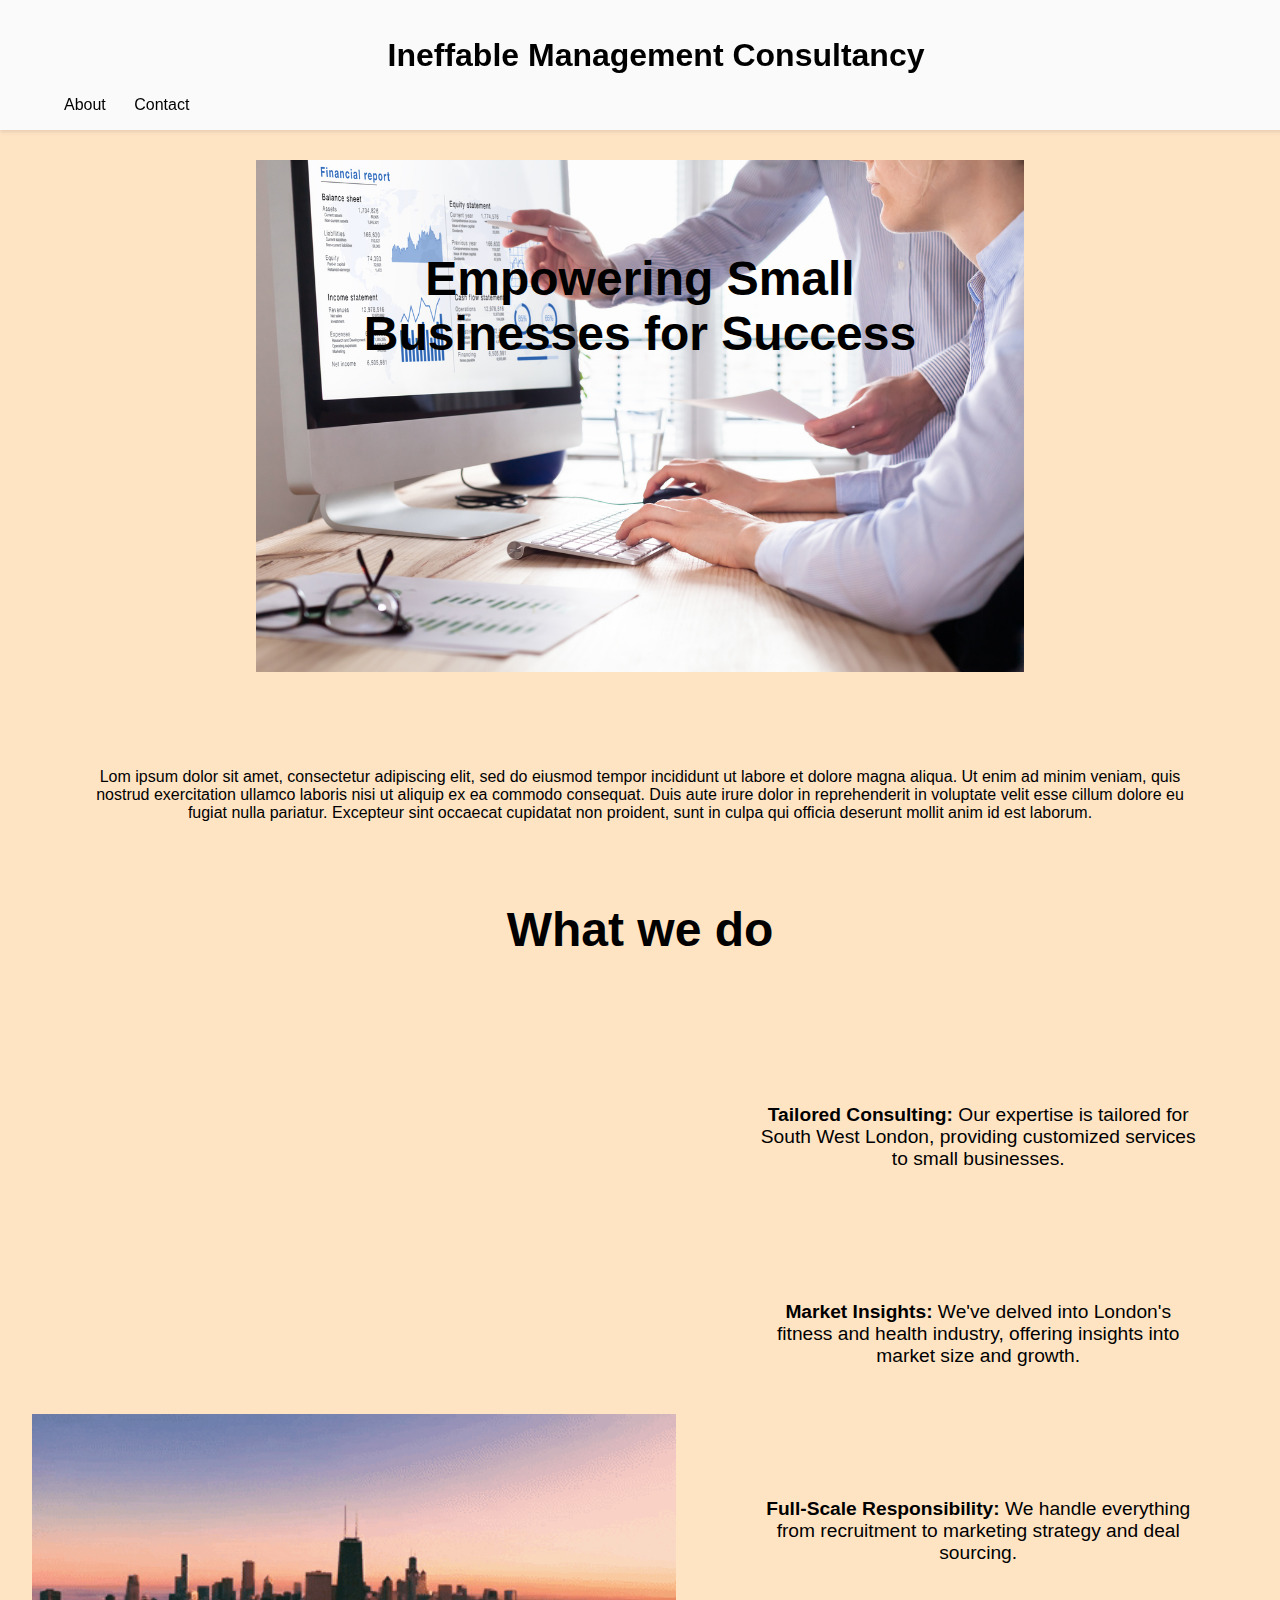
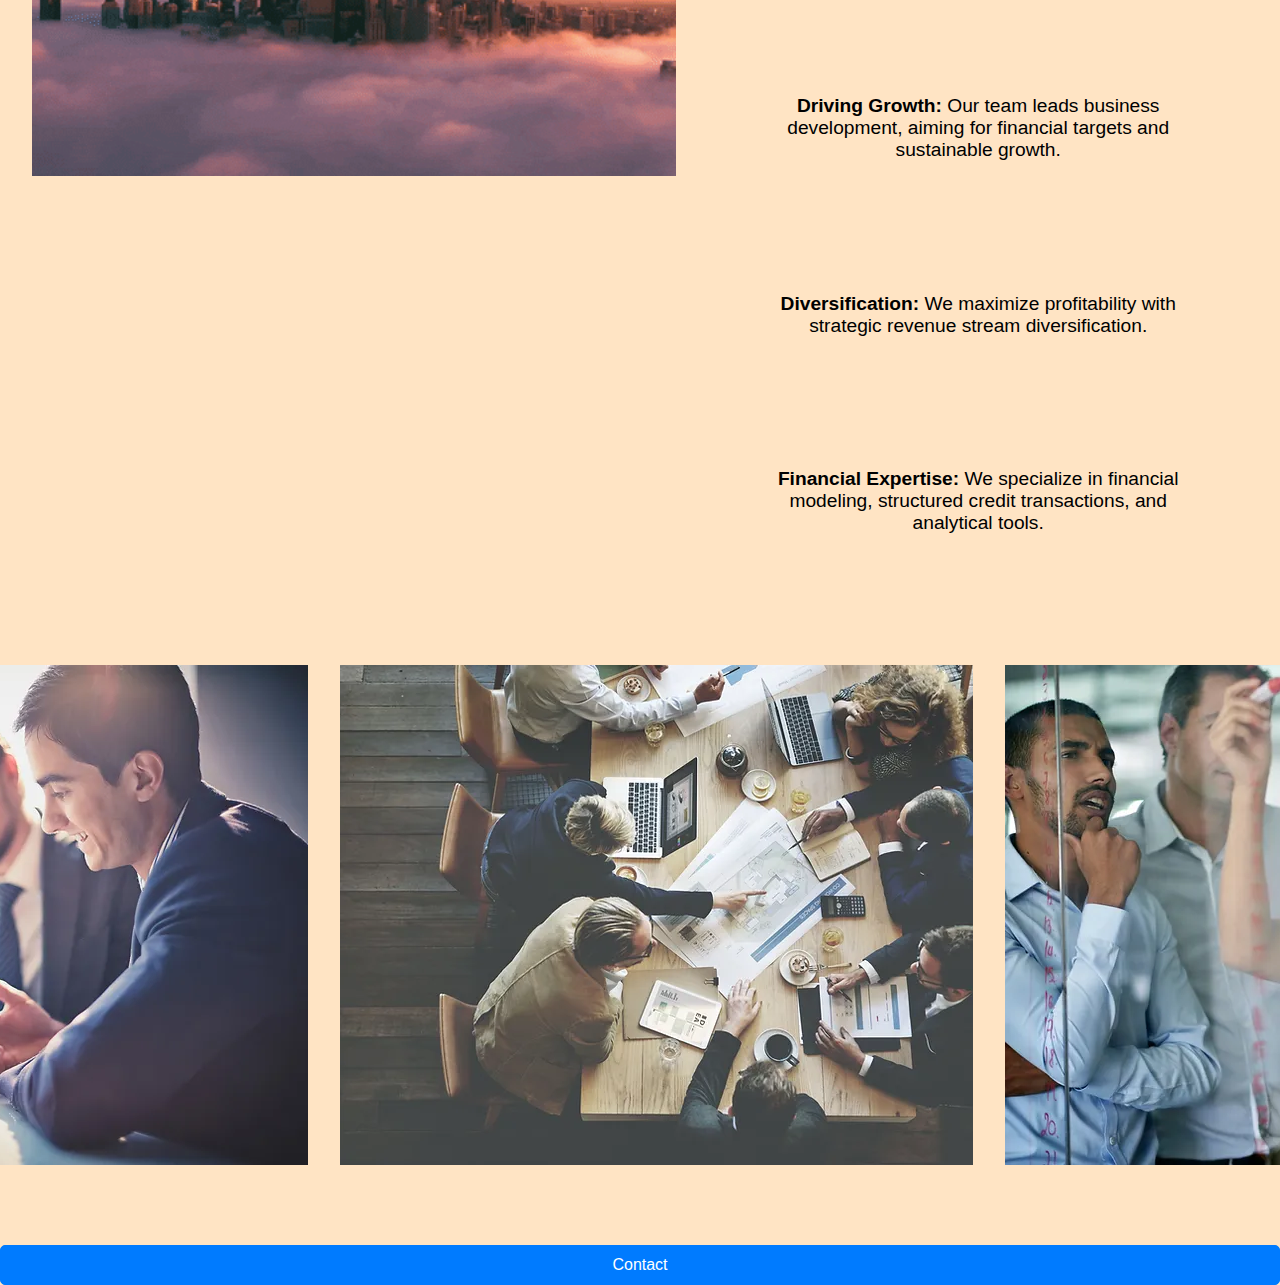
==== Index.html @ 4b7f6649 "Added client content" ====
<!DOCTYPE html>
<html lang="en">

<head>
    <meta charset="UTF-8">
    <meta name="viewport" content="width=device-width, initial-scale=1.0">
    <link rel="stylesheet" href="app.css">
    <title>Fahad Hasan</title>
</head>

<body>

    <div id='HeadCont'>

        <h1>Ineffable Management Consultancy</h1>
        <div id="links">
             <a href="About.html" id="links">About</a>
             <a href="Contact.html" id="links">Contact</a>
        </div>
    </div>
    
<div id="Main">
    <div id="Title">
    <h2>Empowering Small Businesses for Success</h2>
    <img src = 'ManagementConsultants.jpg'  id="mpic"></img>
</div>

    <p>Lom ipsum dolor sit amet, consectetur adipiscing elit, sed do eiusmod tempor incididunt ut labore et dolore magna aliqua. Ut enim ad minim veniam, quis nostrud exercitation ullamco laboris nisi ut aliquip ex ea commodo consequat. Duis aute irure dolor in reprehenderit in voluptate velit esse cillum dolore eu fugiat nulla pariatur. Excepteur sint occaecat cupidatat non proident, sunt in culpa qui officia deserunt mollit anim id est laborum.</p>
</div> 
<h3>What we do</h3>
    <div id="IMGWITHTEXT">
        <img src="Skyline.gif"  id="SkylineGif">
        
        <div id="TitleImg">
        
        </div>
        

        <div id="TextNextToImg">
            <p><strong>Tailored Consulting:</strong> Our expertise is tailored for South West London, providing customized services to small businesses.</p>
    
            <p><strong>Market Insights:</strong> We've delved into London's fitness and health industry, offering insights into market size and growth.</p>
            
            <p><strong>Full-Scale Responsibility:</strong> We handle everything from recruitment to marketing strategy and deal sourcing.</p>
            
            <p><strong>Driving Growth:</strong> Our team leads business development, aiming for financial targets and sustainable growth.</p>
            
            <p><strong>Diversification:</strong> We maximize profitability with strategic revenue stream diversification.</p>
            
            <p><strong>Financial Expertise:</strong> We specialize in financial modeling, structured credit transactions, and analytical tools.</p>
        </div>
    </div>  
   <div id ='Pics'>
    <img src="./src/Meeting2.webp">
    <img src="./src/MeetingTable.webp">
    <img src="./src/People.webp">
</div>
    <a href="Contact.html" id="ContactButton">Contact</a>
</body>

</html>
---- app.css ----
body {
    font-family: Arial, sans-serif;
    margin: 0;
    padding: 0;
    box-sizing: border-box;
    background-color: bisque;
}

p {
    padding: 2rem 5rem;
    text-align: center;
}

h1{
    text-align: center;
}

#HeadCont {
    position: fixed;
    width: 100%;
    background-color: #fafafa;
    top: 0;
    padding: 1rem;
    box-shadow: 0 2px 4px rgba(0, 0, 0, 0.1); /* Add a subtle shadow for depth */
    z-index: 1;
}

img {
    display: block;
    margin-left: 2rem;
    margin-right: auto;
    width: 100%;
 
}

p{
    padding-top: 5rem;
}
@media (max-width: 800px) {
    p {
        padding: 2rem;
        font-size: 1rem;
    }

    img {
        width: 50%;
    }

    
}

@media (max-width: 600px) {
    p {
        padding: 1rem;
        font-size: 0.7rem;
    }

    img {
        width: 50%;
    }

    h2 {
        font-size: 2rem;
    }

    a {
        font-size: 0.9rem;
        margin-left: 0.3rem;
    }
}

@media (max-width: 500px) {

    a {
        font-size: 0.7rem;
        
    }
}

#links{
    color: #000;
    text-decoration: none;
    transition: color 0.3s ease; /* Smooth transition for link color */
    margin-left: 1.5rem;
    justify-content: space-between;
}


h3{
    text-align: center;
    font-size: 3rem;
}

#IMGWITHTEXT {
    display: flex;
    align-items: center;
}

#Main {
    margin-top: 10rem;

}



a:hover {
    color: #555; /* Darken link color on hover */
    text-decoration: underline;
}

h2 {
    font-size: 3rem;
    position: absolute;
    top: 10%; /* Adjust the top value to position it where you want */
    left: 50%;
    transform: translateX(-50%);
}


@media (min-width: 1300px) {

    #TextNextToImg{
        font-size: larger;
    }

}

@media (min-width: 1000px) {

    #TextNextToImg{
        font-size: larger;
    }

}

@media (max-width: 800px) {

    h2 {
        font-size: 2rem;
    }
}

@media (max-width: 600px) {

    h2 {
        font-size: 1rem;
    }

}

#mpic{
    display: block;
    width: 60%;
    margin-left: auto;
    margin-right: auto;
    z-index: 0;
}


#Title{
    text-align: center;
    position: relative;
}

form{
    margin-top: 5rem;
}

button {

    padding: 10px 20px;
    font-size: 16px;
    font-weight: bold;
    text-align: center;
    text-decoration: none;
    cursor: pointer;
    border: none;
    border-radius: 5px;
    color: #fff;
    background-color: #3498db;
    transition: background-color 0.3s ease;
  }

  button:hover {
    background-color: #2980b9;
  }


input[type="text"],
input[type="email"],
input[type="password"],
input[type="submit"] {
  display: block;
  width: 100%;
  padding: 1rem;
  margin-bottom: 15px;
  border: 1px solid #ccc;
  border-radius: 5px;
  box-shadow: inset 0 1px 2px rgba(0, 0, 0, 0.1);
  transition: border-color 0.3s ease;
}


#HeadCont2 {
 
    background-color: #fafafa;
    padding: 1rem;
    box-shadow: 0 2px 4px rgba(0, 0, 0, 0.1); /* Add a subtle shadow for depth */
}

#Pics{
    padding: 5rem;
    display: flex;
    justify-content: center;
}

#ContactButton {
    padding: 10px 20px;
    display: flex; /* Ensure the link is treated as a block element */
    justify-content: center;
    text-align: center; /* Center text within the link */
    font-size: 16px; /* Adjust the font size as needed */
    text-decoration: none;
    background-color: #007bff; /* Set the background color */
    color: #fff; /* Set the text color */
    border: 1px solid #007bff; /* Add a border for a button-like appearance */
    border-radius: 5px; /* Optional: Add rounded corners */
    cursor: pointer; /* Change cursor on hover for better user experience */
}

#ContactButton:hover {
    background-color: #0056b3; /* Change background color on hover */
    border-color: #0056b3; /* Change border color on hover */
}

#SkylineGif{

}
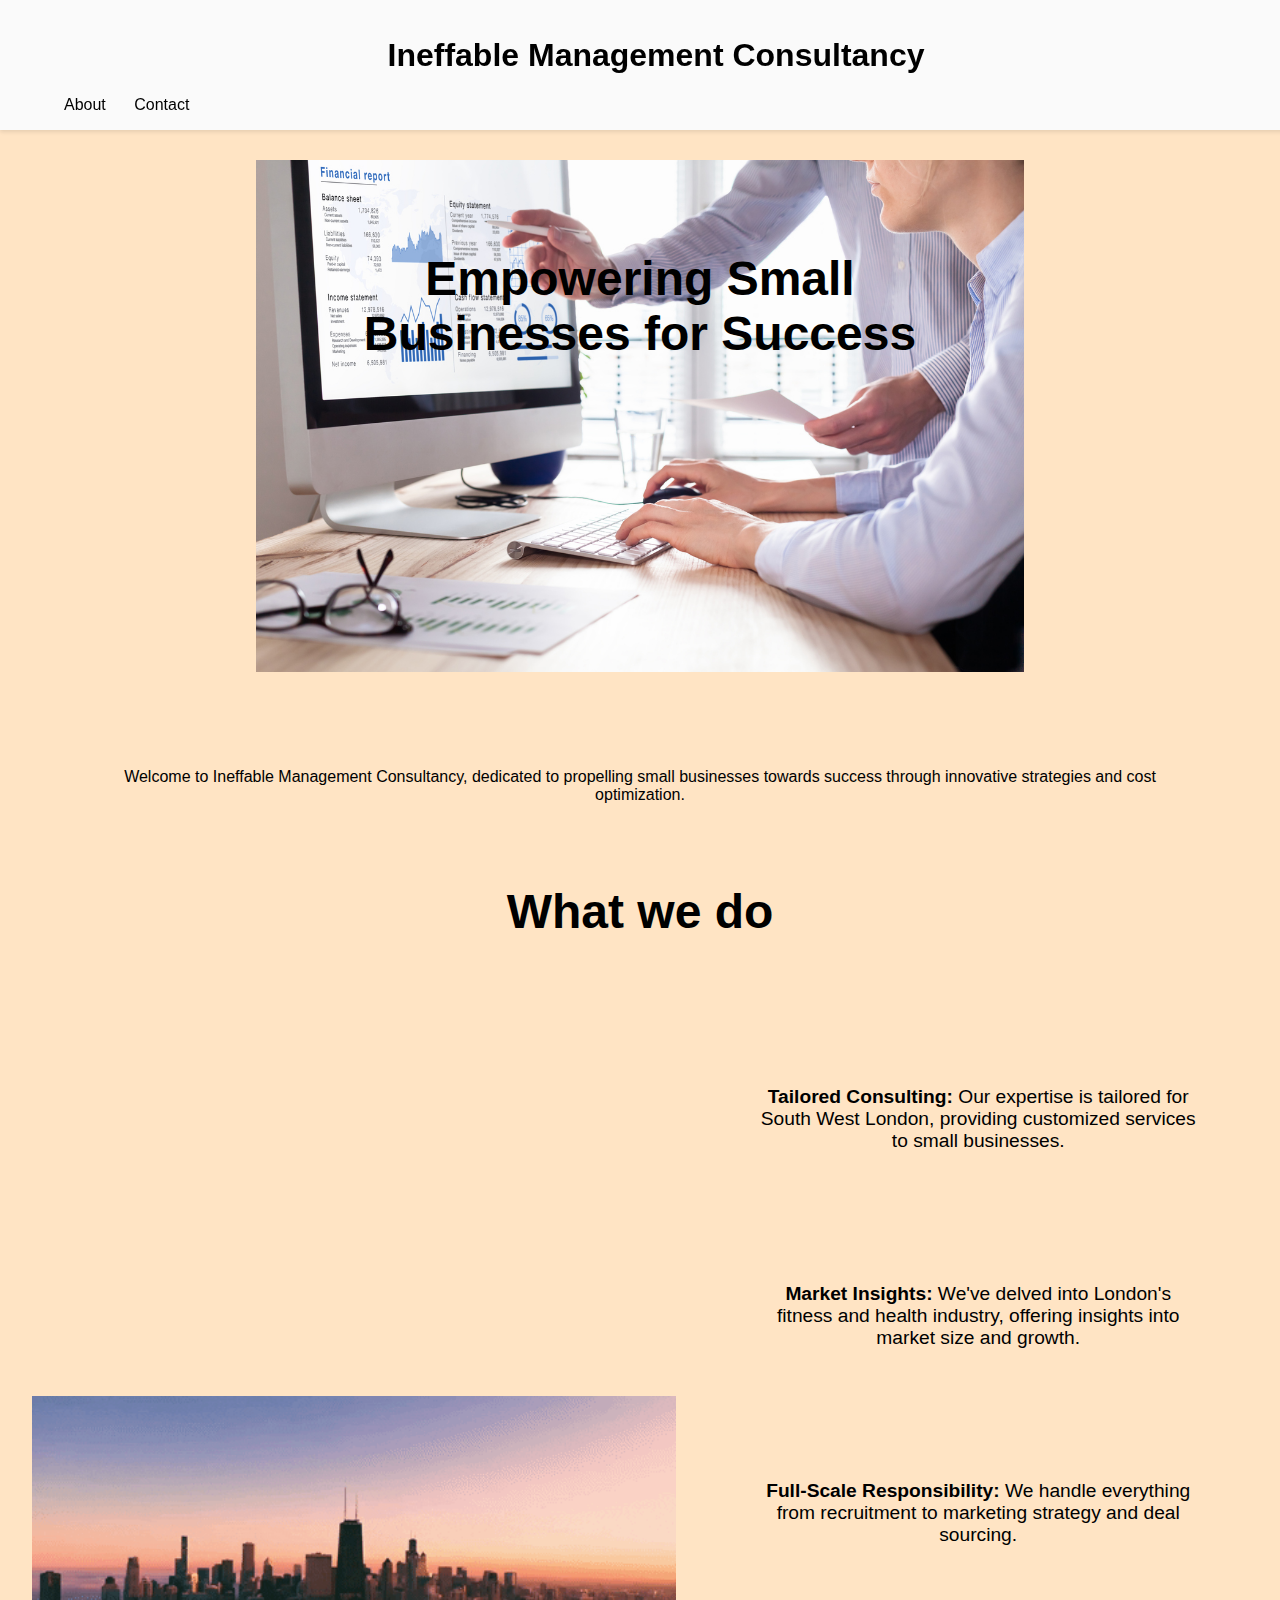
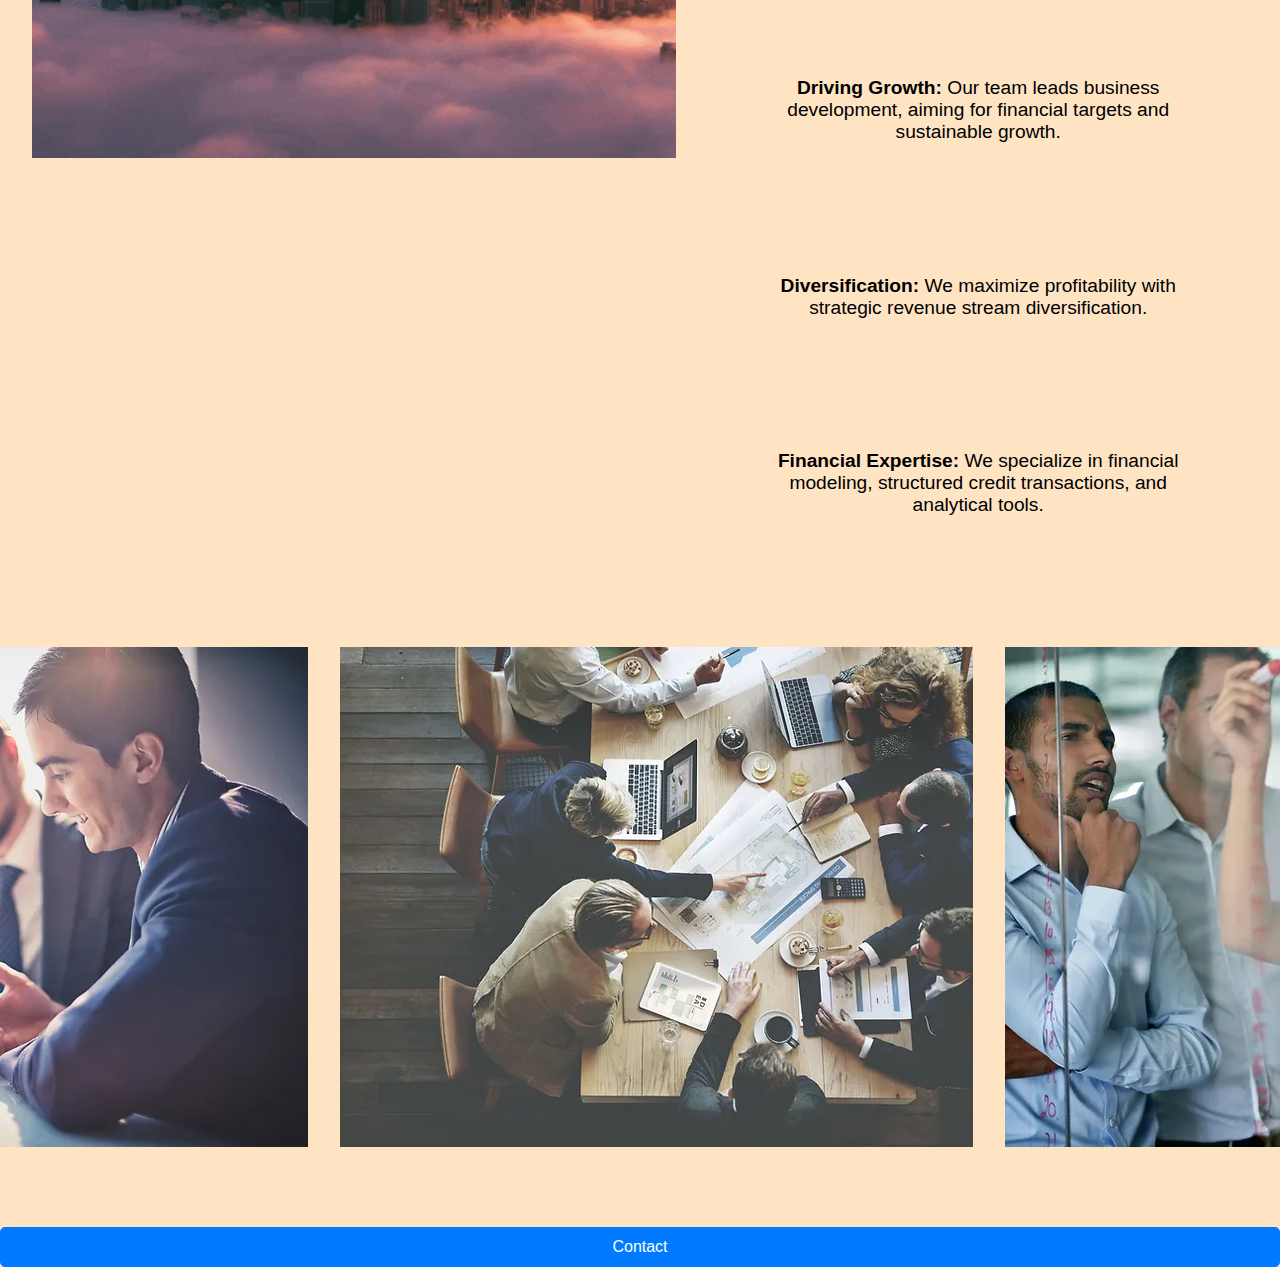
==== commit 50a41cae: "CSS update" ====
--- a/Index.html
+++ b/Index.html
@@ -25,7 +25,7 @@
     <img src = 'ManagementConsultants.jpg'  id="mpic"></img>
 </div>
 
-    <p>Lom ipsum dolor sit amet, consectetur adipiscing elit, sed do eiusmod tempor incididunt ut labore et dolore magna aliqua. Ut enim ad minim veniam, quis nostrud exercitation ullamco laboris nisi ut aliquip ex ea commodo consequat. Duis aute irure dolor in reprehenderit in voluptate velit esse cillum dolore eu fugiat nulla pariatur. Excepteur sint occaecat cupidatat non proident, sunt in culpa qui officia deserunt mollit anim id est laborum.</p>
+    <p>Welcome to Ineffable Management Consultancy, dedicated to propelling small businesses towards success through innovative strategies and cost optimization.</p>
 </div> 
 <h3>What we do</h3>
     <div id="IMGWITHTEXT">
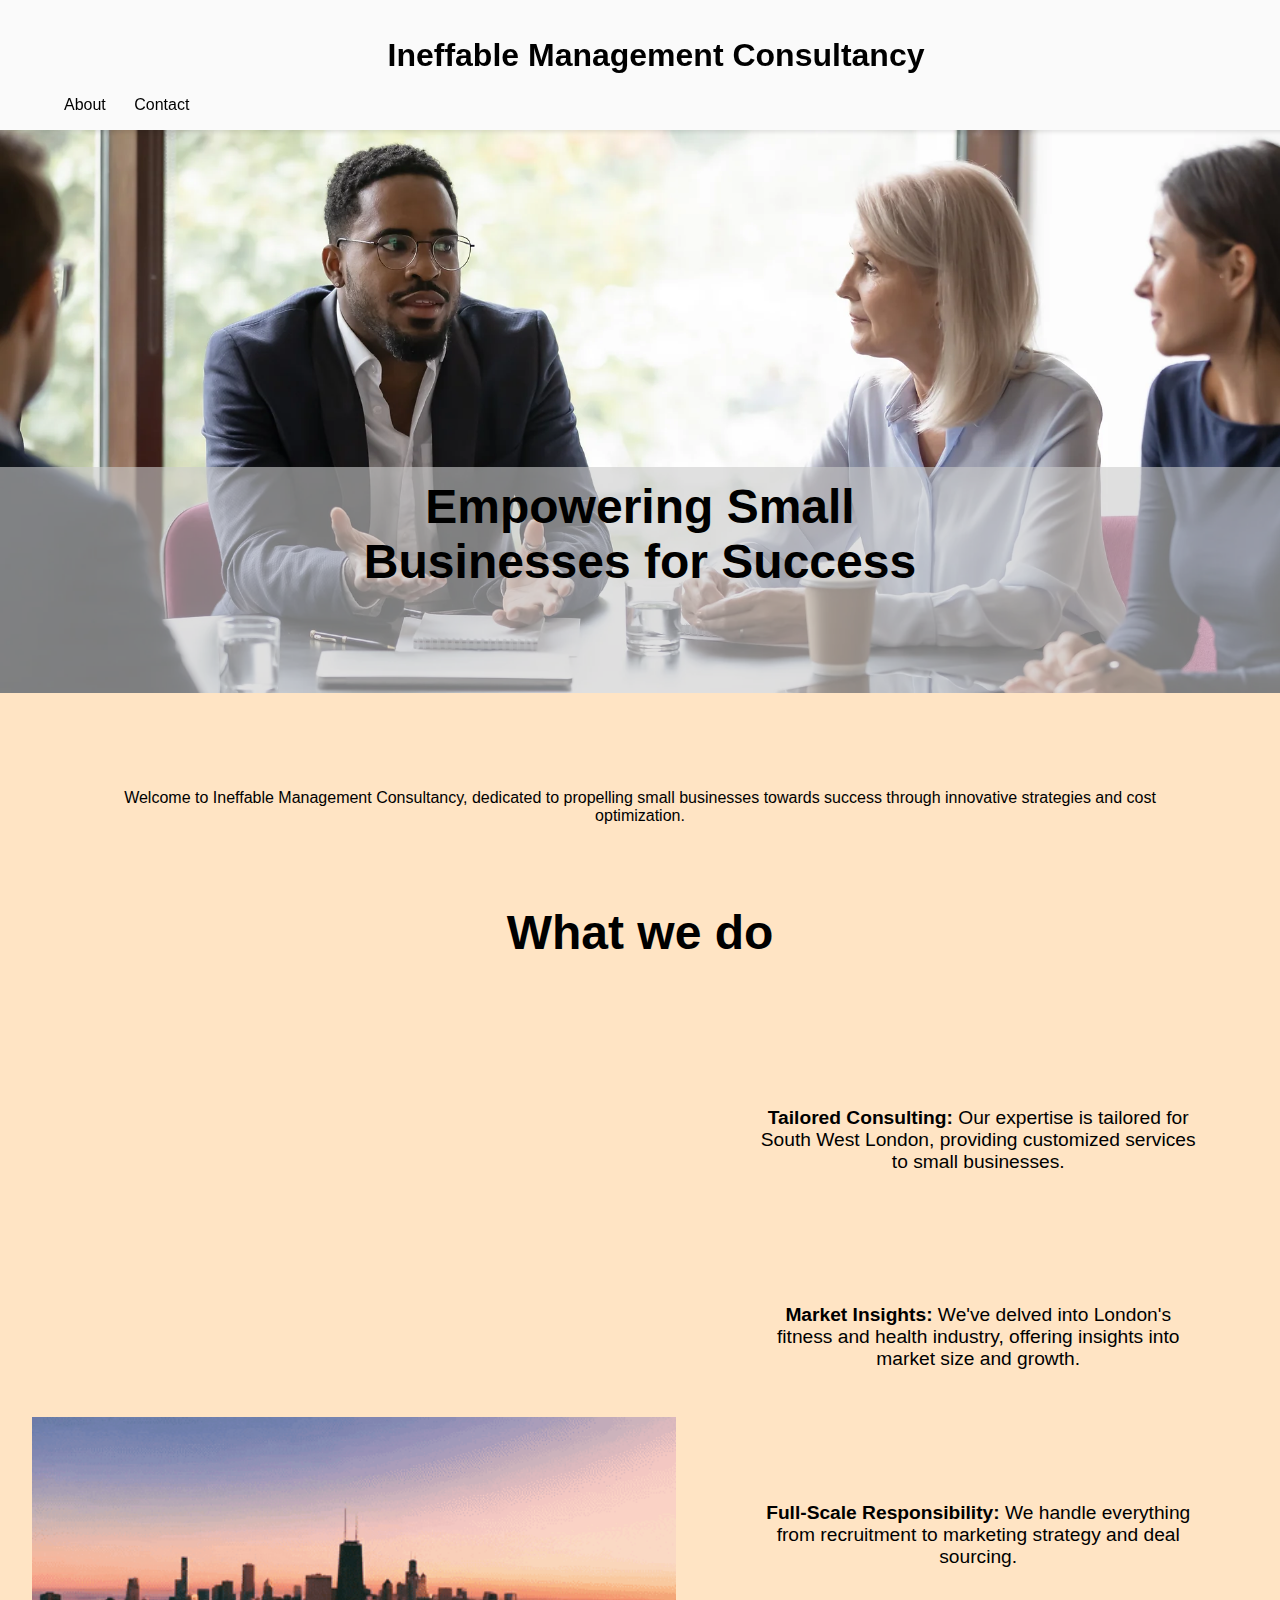
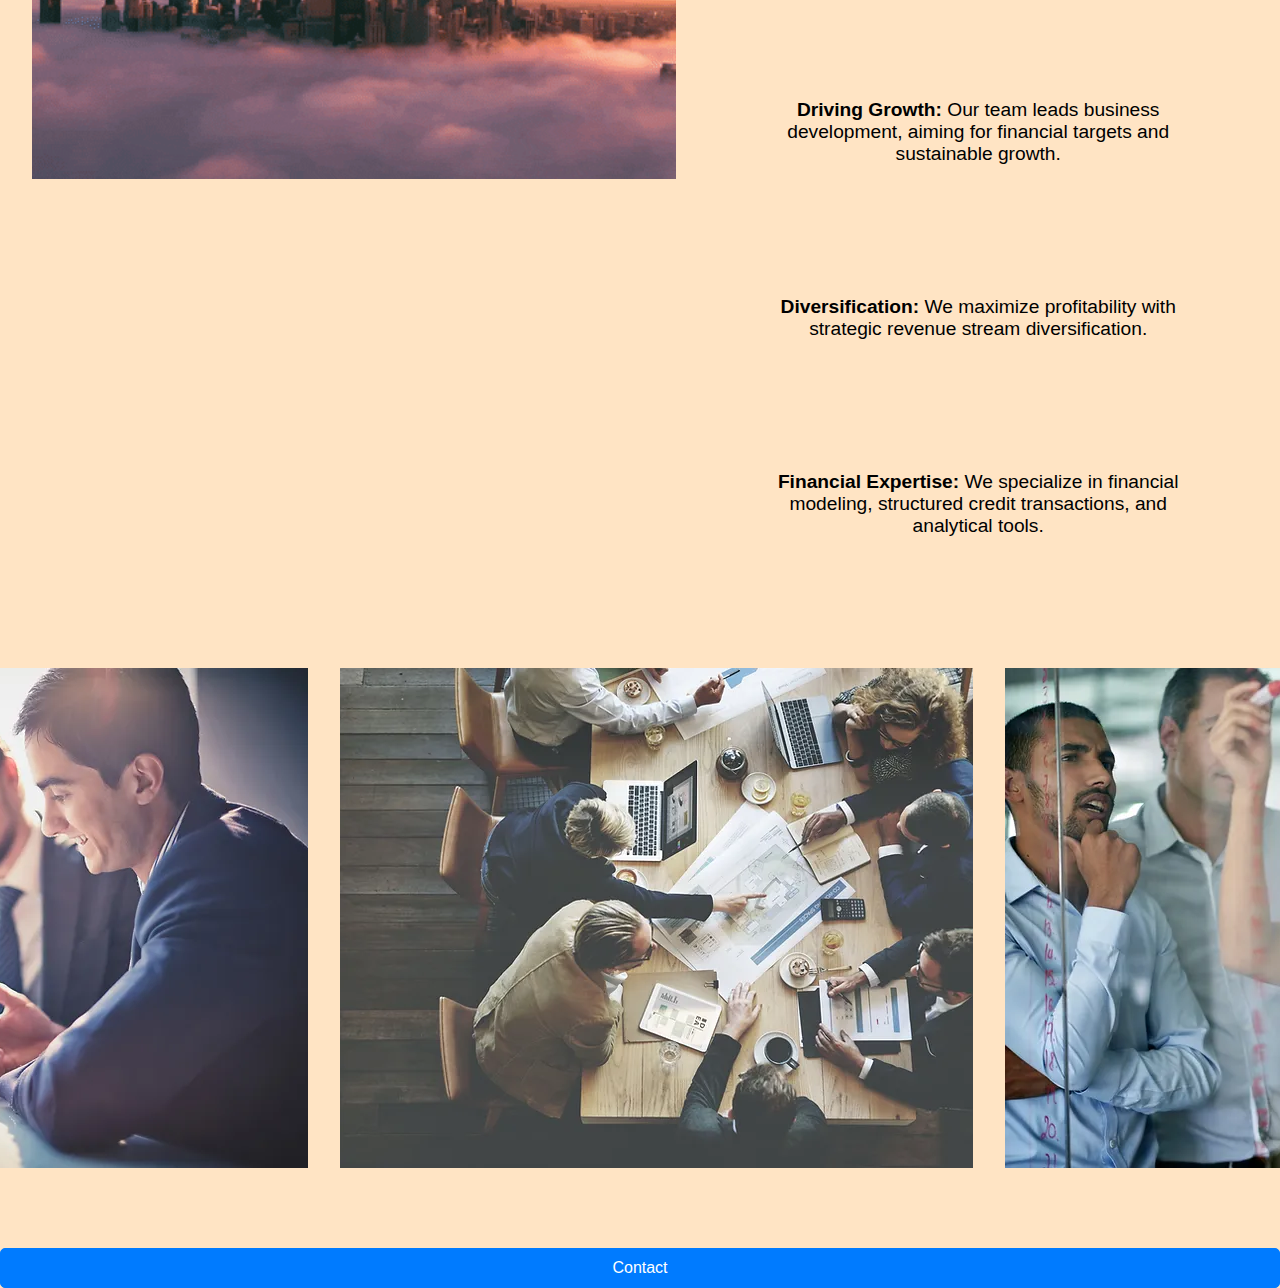
==== commit 04aa8532: "Css Changes" ====
--- a/Index.html
+++ b/Index.html
@@ -22,8 +22,11 @@
 <div id="Main">
     <div id="Title">
     <h2>Empowering Small Businesses for Success</h2>
-    <img src = 'ManagementConsultants.jpg'  id="mpic"></img>
-</div>
+    <div id="box">
+        <p id="boxText">Box</p>
+    </div>
+    <img src = './src/MeetingPicy.webp'  id="mpic"></img>
+    </div>
 
     <p>Welcome to Ineffable Management Consultancy, dedicated to propelling small businesses towards success through innovative strategies and cost optimization.</p>
 </div> 
--- a/app.css
+++ b/app.css
@@ -22,7 +22,7 @@
     top: 0;
     padding: 1rem;
     box-shadow: 0 2px 4px rgba(0, 0, 0, 0.1); /* Add a subtle shadow for depth */
-    z-index: 1;
+    z-index: 2;
 }
 
 img {
@@ -97,26 +97,18 @@
 }
 
 #Main {
-    margin-top: 10rem;
-
-}
-
-
+    margin-top: 8rem;
+
+}
+
+
+    
 
 a:hover {
     color: #555; /* Darken link color on hover */
     text-decoration: underline;
 }
 
-h2 {
-    font-size: 3rem;
-    position: absolute;
-    top: 10%; /* Adjust the top value to position it where you want */
-    left: 50%;
-    transform: translateX(-50%);
-}
-
-
 @media (min-width: 1300px) {
 
     #TextNextToImg{
@@ -150,7 +142,7 @@
 
 #mpic{
     display: block;
-    width: 60%;
+    width: 100%;
     margin-left: auto;
     margin-right: auto;
     z-index: 0;
@@ -233,6 +225,26 @@
     border-color: #0056b3; /* Change border color on hover */
 }
 
-#SkylineGif{
-
-}+h2 {
+    color: #000000;
+    font-size: 3rem;
+    position: absolute;
+    top: 55%; /* Adjust the top value to position it where you want */
+    left: 50%;
+    transform: translateX(-50%);
+    z-index: 1;
+}
+
+
+#box{
+    color: #fafafa;
+    position: absolute;
+    top: 60%;
+    left: 50%;
+    transform: translateX(-50%);
+    background-color: #ccc;
+    width: 100%;
+    height: 40%;
+    color: #ccc;
+    opacity: 0.6;
+}
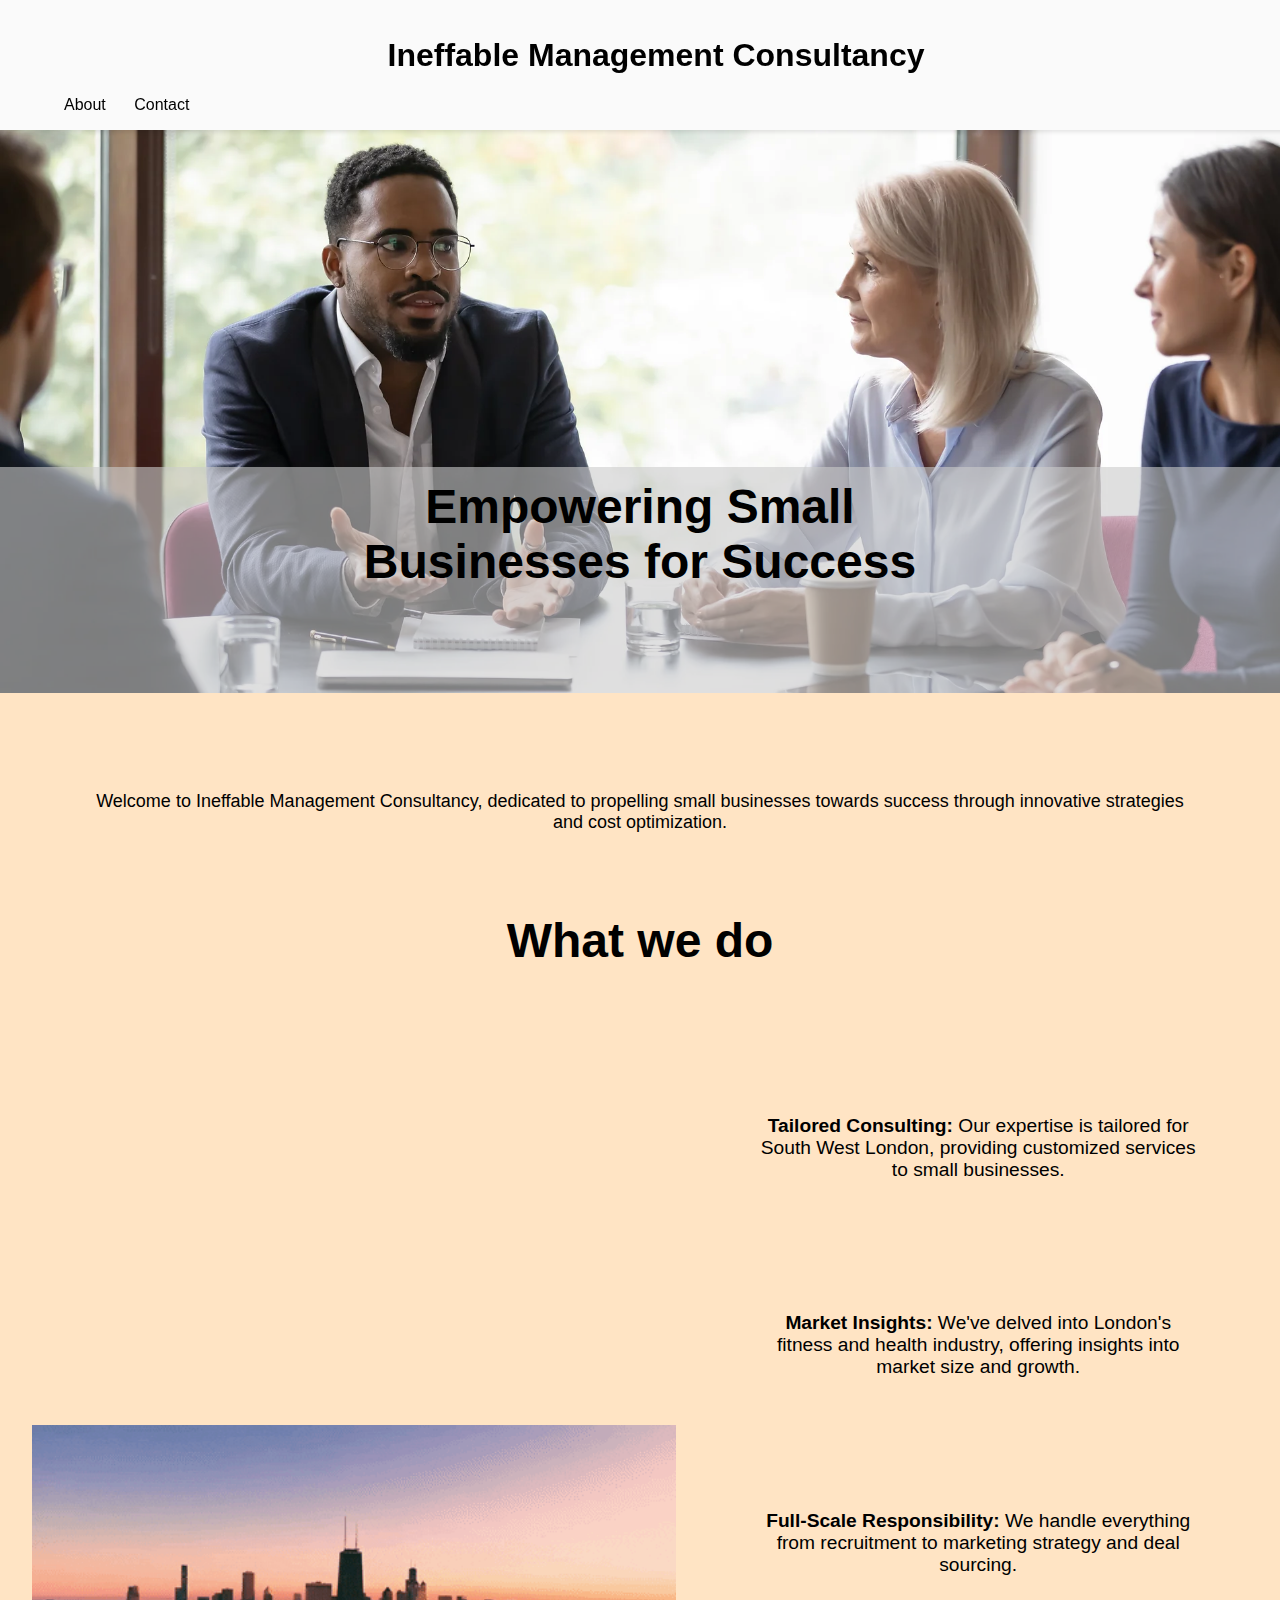
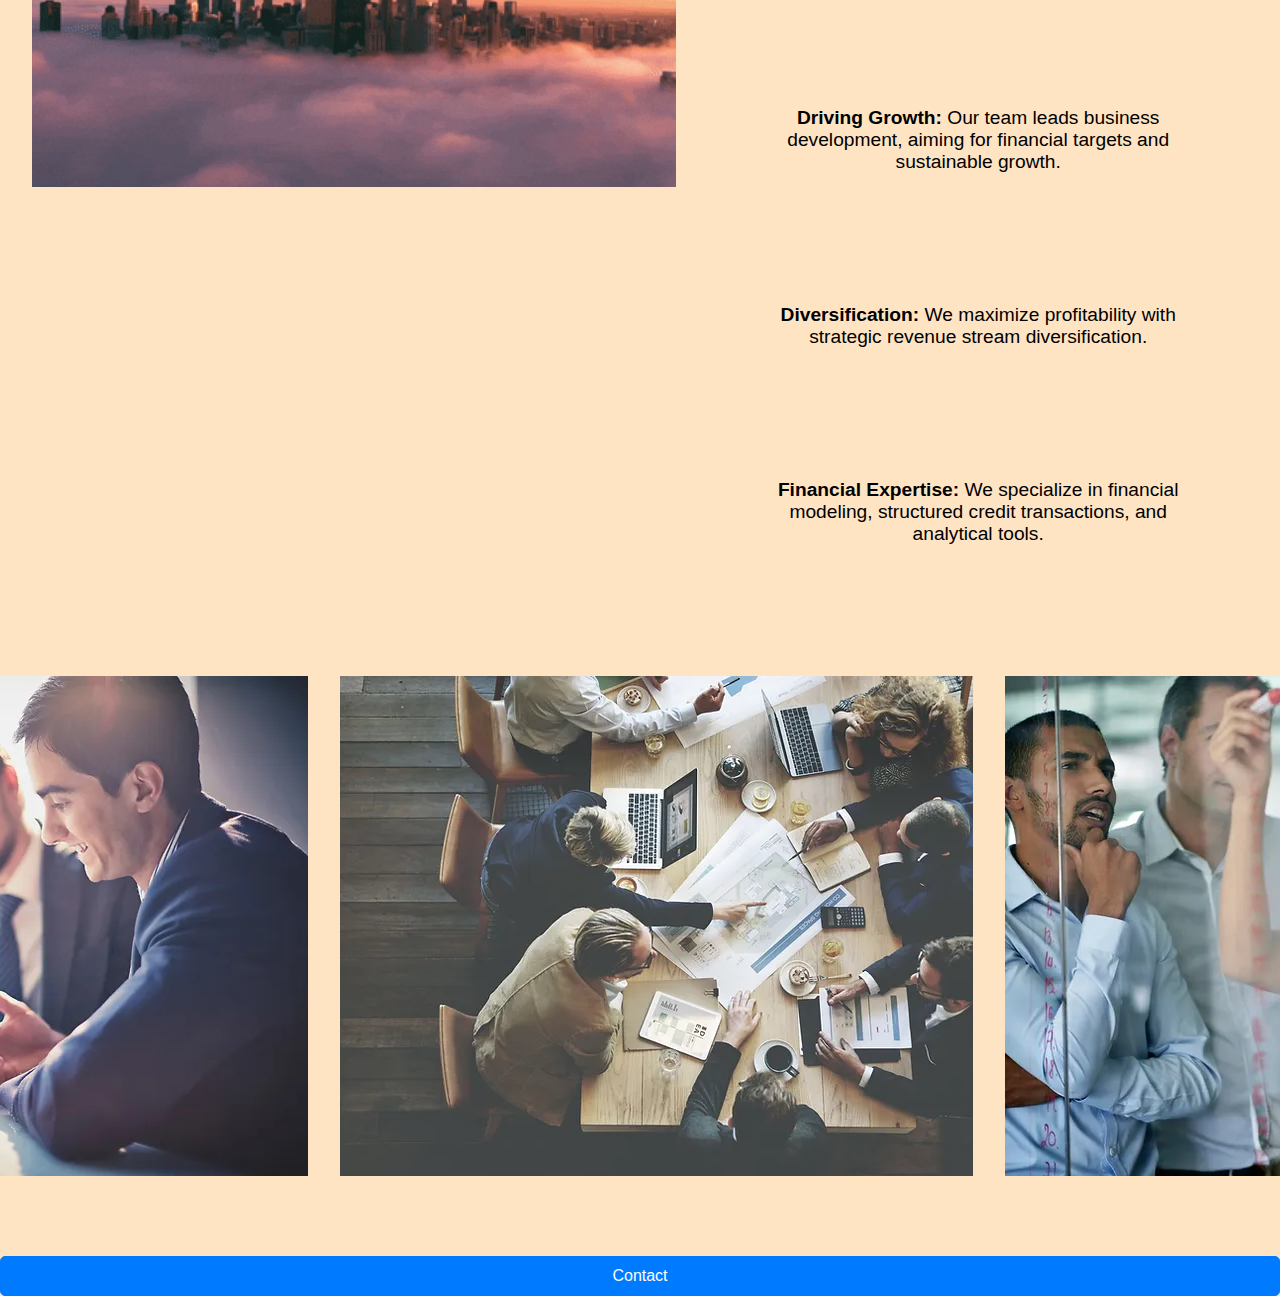
==== commit 42da7552: "Css change for mobile" ====
--- a/Index.html
+++ b/Index.html
@@ -28,7 +28,7 @@
     <img src = './src/MeetingPicy.webp'  id="mpic"></img>
     </div>
 
-    <p>Welcome to Ineffable Management Consultancy, dedicated to propelling small businesses towards success through innovative strategies and cost optimization.</p>
+    <p id="Subheading">Welcome to Ineffable Management Consultancy, dedicated to propelling small businesses towards success through innovative strategies and cost optimization.</p>
 </div> 
 <h3>What we do</h3>
     <div id="IMGWITHTEXT">
--- a/app.css
+++ b/app.css
@@ -42,9 +42,7 @@
         font-size: 1rem;
     }
 
-    img {
-        width: 50%;
-    }
+
 
     
 }
@@ -55,13 +53,7 @@
         font-size: 0.7rem;
     }
 
-    img {
-        width: 50%;
-    }
-
-    h2 {
-        font-size: 2rem;
-    }
+
 
     a {
         font-size: 0.9rem;
@@ -102,7 +94,9 @@
 }
 
 
-    
+#Subheading{
+    font-size: large;
+}
 
 a:hover {
     color: #555; /* Darken link color on hover */
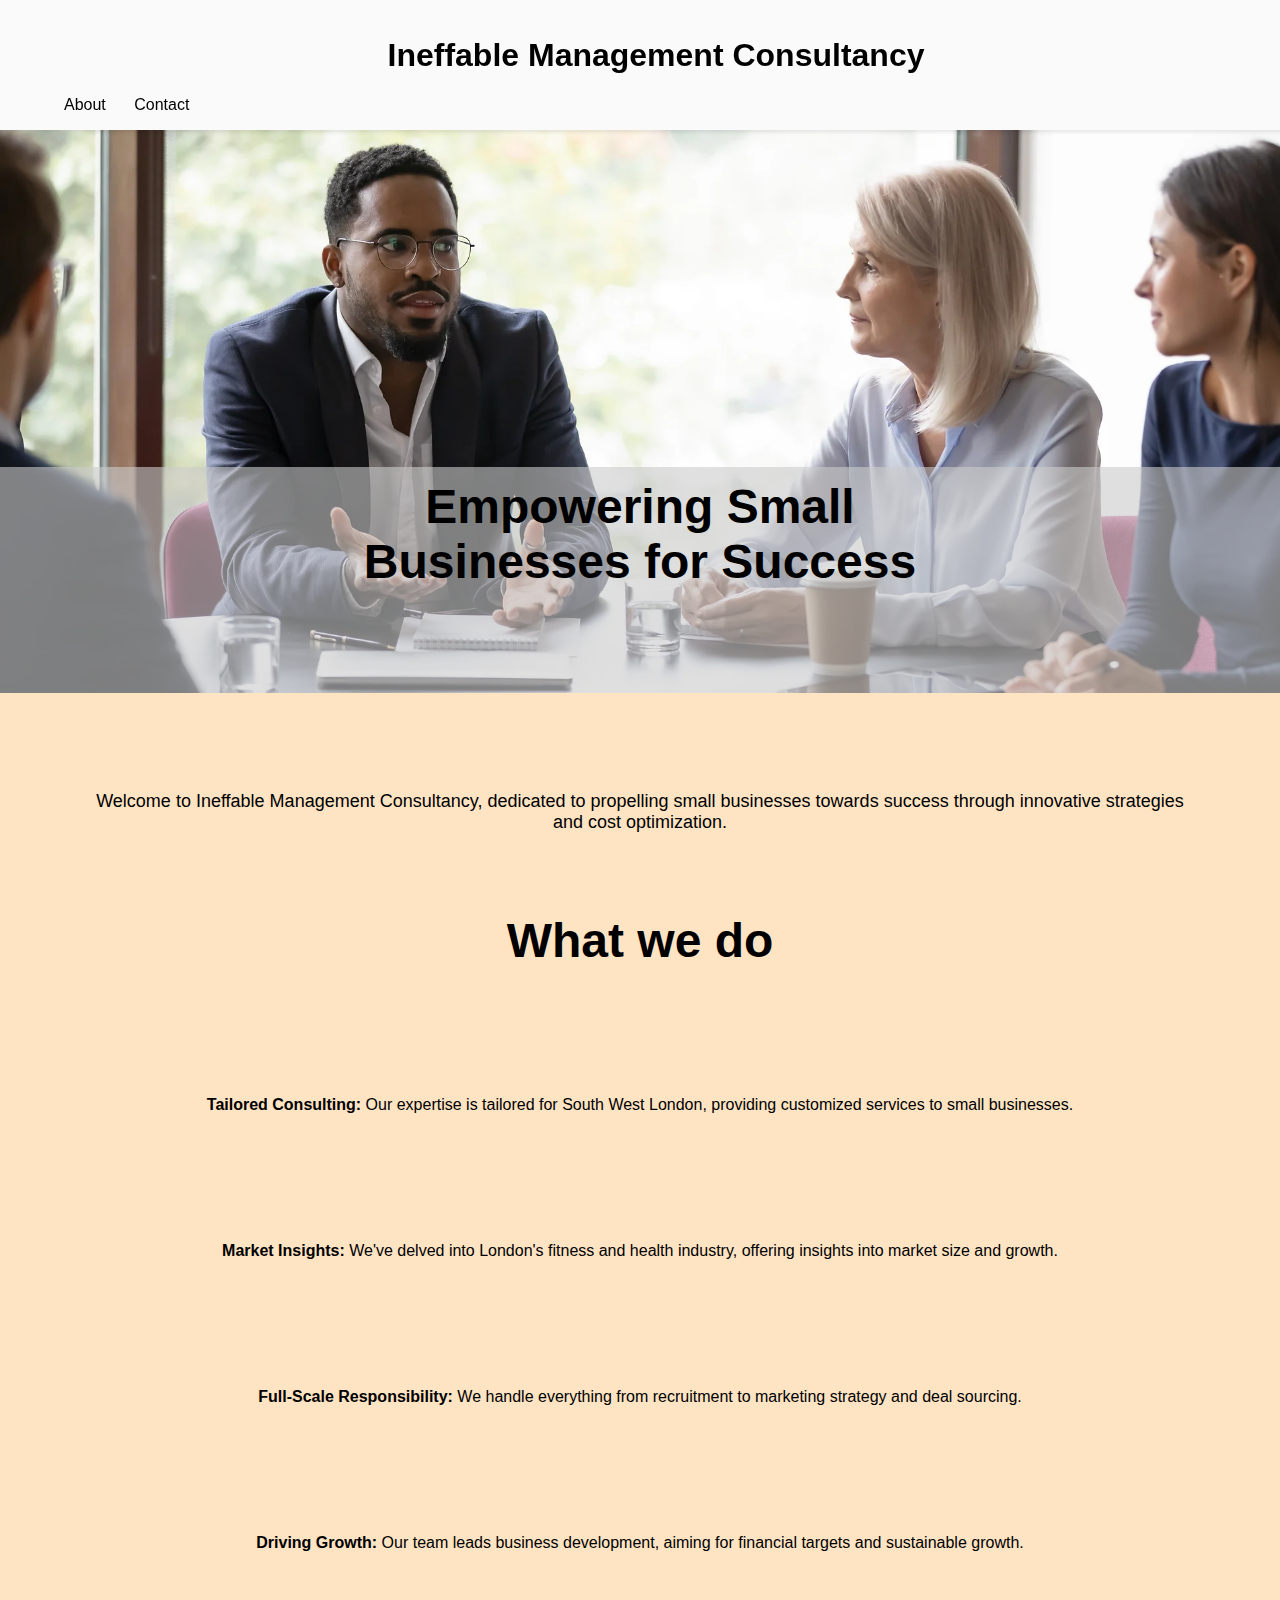
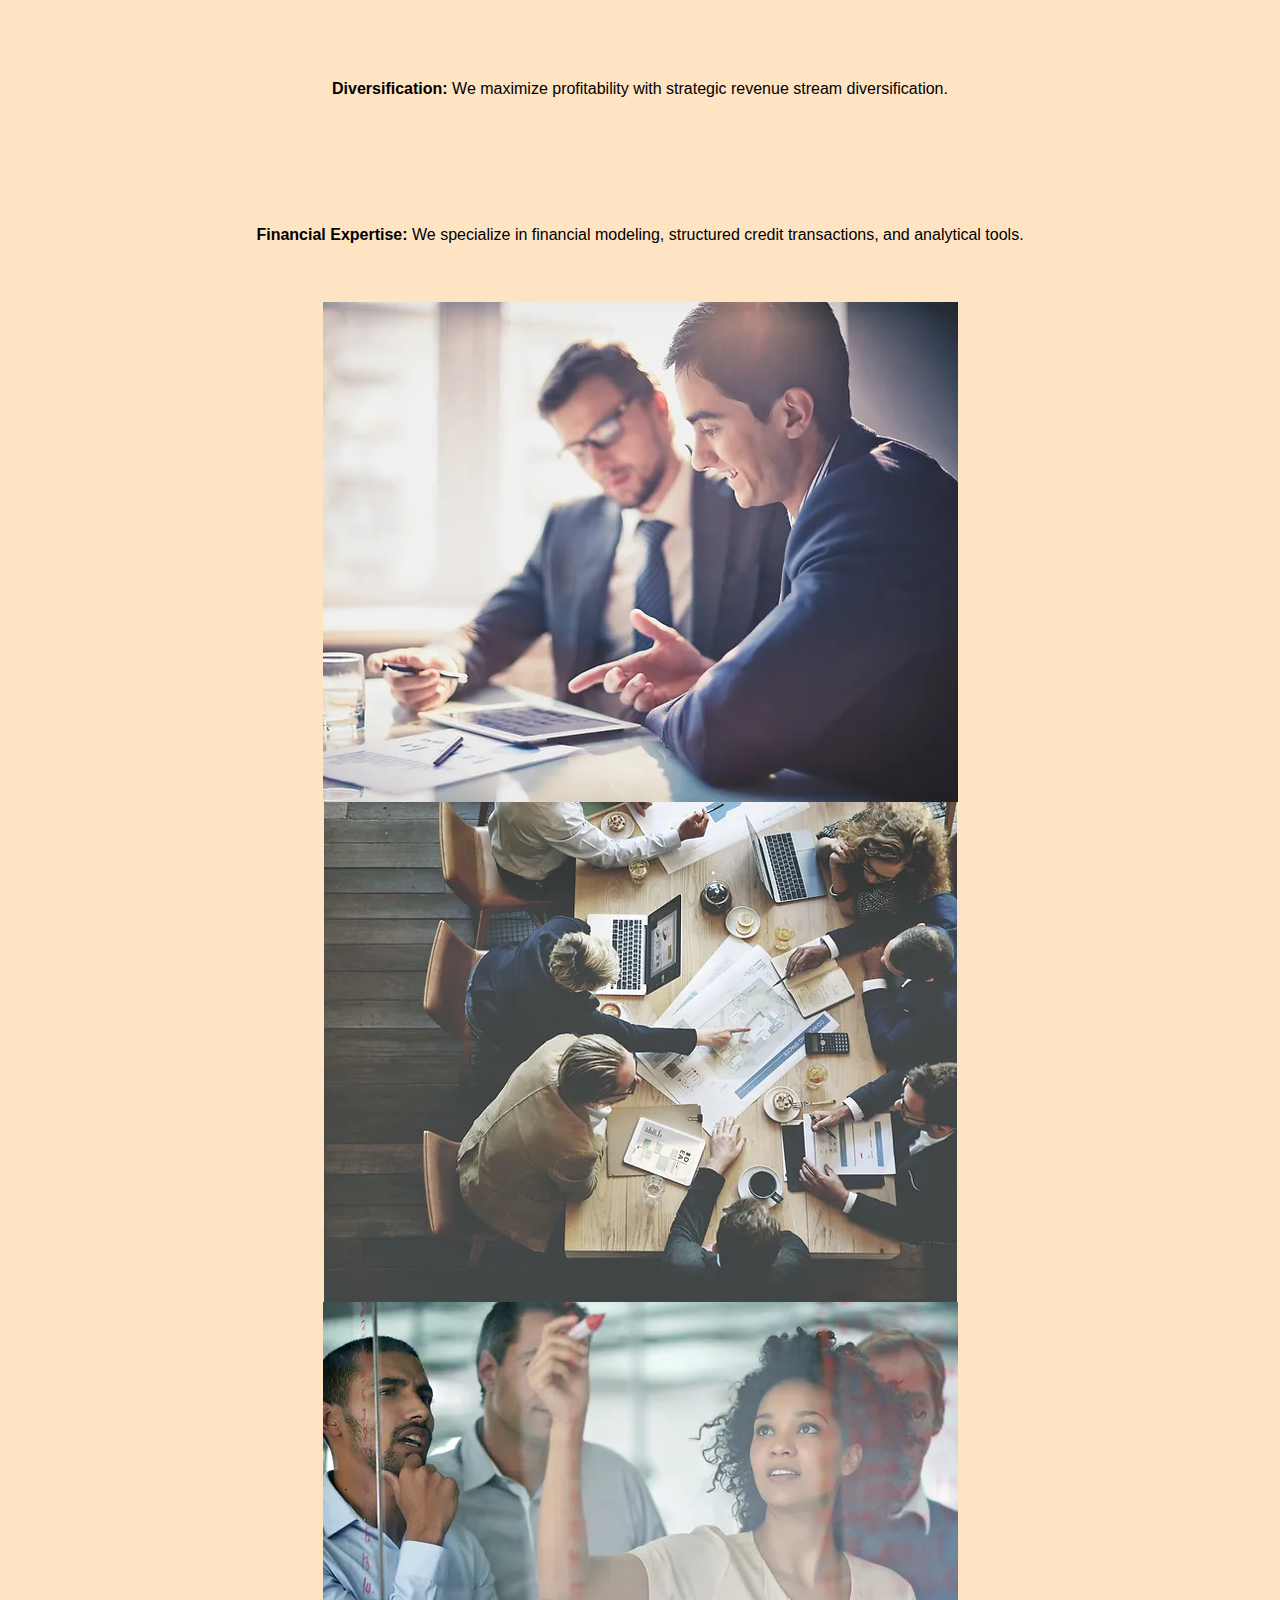
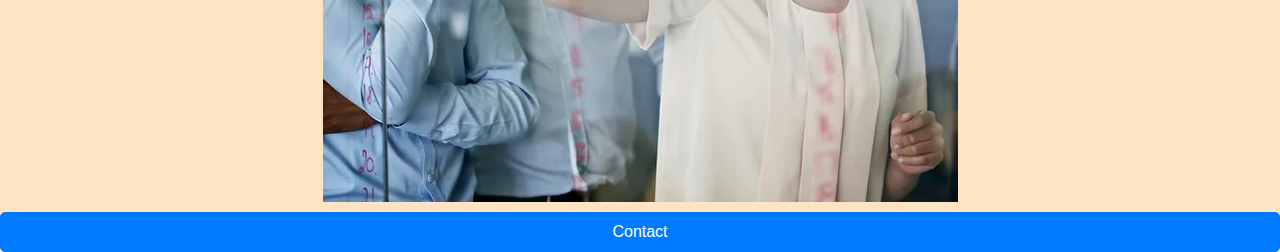
==== commit 4d76fbad: "Css changes" ====
--- a/Index.html
+++ b/Index.html
@@ -32,7 +32,7 @@
 </div> 
 <h3>What we do</h3>
     <div id="IMGWITHTEXT">
-        <img src="Skyline.gif"  id="SkylineGif">
+        <!-- <img src="Skyline.gif"  id="SkylineGif"> -->
         
         <div id="TitleImg">
         
--- a/app.css
+++ b/app.css
@@ -25,49 +25,18 @@
     z-index: 2;
 }
 
-img {
+/* img {
     display: block;
     margin-left: 2rem;
     margin-right: auto;
     width: 100%;
  
-}
+} */
 
 p{
     padding-top: 5rem;
 }
-@media (max-width: 800px) {
-    p {
-        padding: 2rem;
-        font-size: 1rem;
-    }
-
-
-
-    
-}
-
-@media (max-width: 600px) {
-    p {
-        padding: 1rem;
-        font-size: 0.7rem;
-    }
-
-
-
-    a {
-        font-size: 0.9rem;
-        margin-left: 0.3rem;
-    }
-}
-
-@media (max-width: 500px) {
-
-    a {
-        font-size: 0.7rem;
-        
-    }
-}
+
 
 #links{
     color: #000;
@@ -84,7 +53,7 @@
 }
 
 #IMGWITHTEXT {
-    display: flex;
+
     align-items: center;
 }
 
@@ -103,36 +72,6 @@
     text-decoration: underline;
 }
 
-@media (min-width: 1300px) {
-
-    #TextNextToImg{
-        font-size: larger;
-    }
-
-}
-
-@media (min-width: 1000px) {
-
-    #TextNextToImg{
-        font-size: larger;
-    }
-
-}
-
-@media (max-width: 800px) {
-
-    h2 {
-        font-size: 2rem;
-    }
-}
-
-@media (max-width: 600px) {
-
-    h2 {
-        font-size: 1rem;
-    }
-
-}
 
 #mpic{
     display: block;
@@ -194,10 +133,36 @@
     box-shadow: 0 2px 4px rgba(0, 0, 0, 0.1); /* Add a subtle shadow for depth */
 }
 
-#Pics{
-    padding: 5rem;
+#Pics {
     display: flex;
-    justify-content: center;
+    flex-wrap: wrap;
+    justify-content: space-around;  /*Center items with space around them */
+    max-width: 100%;
+    padding: 10px; /* Adding padding to the container */
+    box-sizing: border-box;
+}
+
+/* Responsive images within the container */
+#Pics img {
+    max-width: 100%; /* Make sure images don't exceed their container */
+    height: auto; /* Maintain aspect ratio */
+}
+
+
+@media screen and (max-width: 600px) {
+    #Pics {
+        justify-content: center; /* Center items for smaller screens */
+    }
+
+
+}
+
+@media screen and (max-width: 600px) {
+    h2{
+        font-size: 1rem;
+    }
+
+
 }
 
 #ContactButton {
@@ -219,6 +184,22 @@
     border-color: #0056b3; /* Change border color on hover */
 }
 
+
+
+#box{
+    color: #fafafa;
+    position: absolute;
+    top: 60%;
+    left: 50%;
+    transform: translateX(-50%);
+    background-color: #ccc;
+    width: 100%;
+    height: 40%;
+    color: #ccc;
+    opacity: 0.6;
+}
+
+
 h2 {
     color: #000000;
     font-size: 3rem;
@@ -227,18 +208,4 @@
     left: 50%;
     transform: translateX(-50%);
     z-index: 1;
-}
-
-
-#box{
-    color: #fafafa;
-    position: absolute;
-    top: 60%;
-    left: 50%;
-    transform: translateX(-50%);
-    background-color: #ccc;
-    width: 100%;
-    height: 40%;
-    color: #ccc;
-    opacity: 0.6;
-}
+    }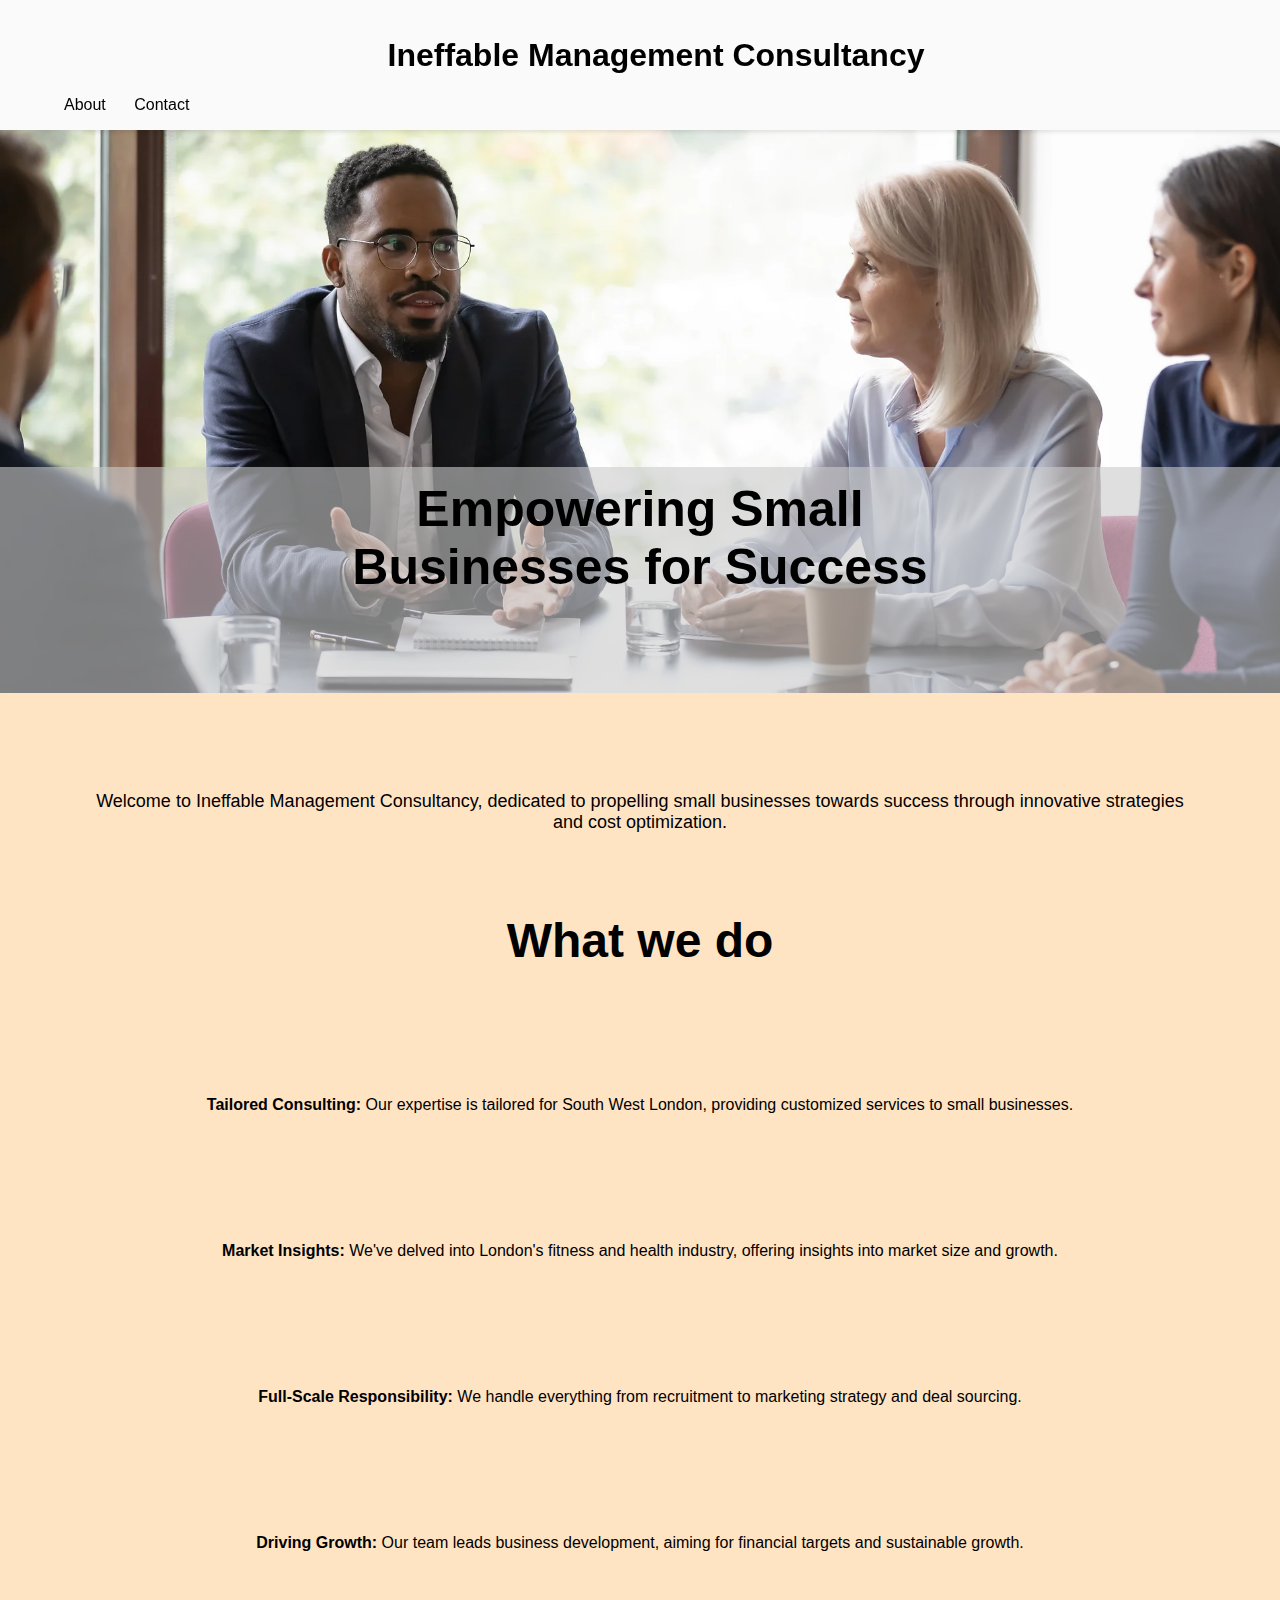
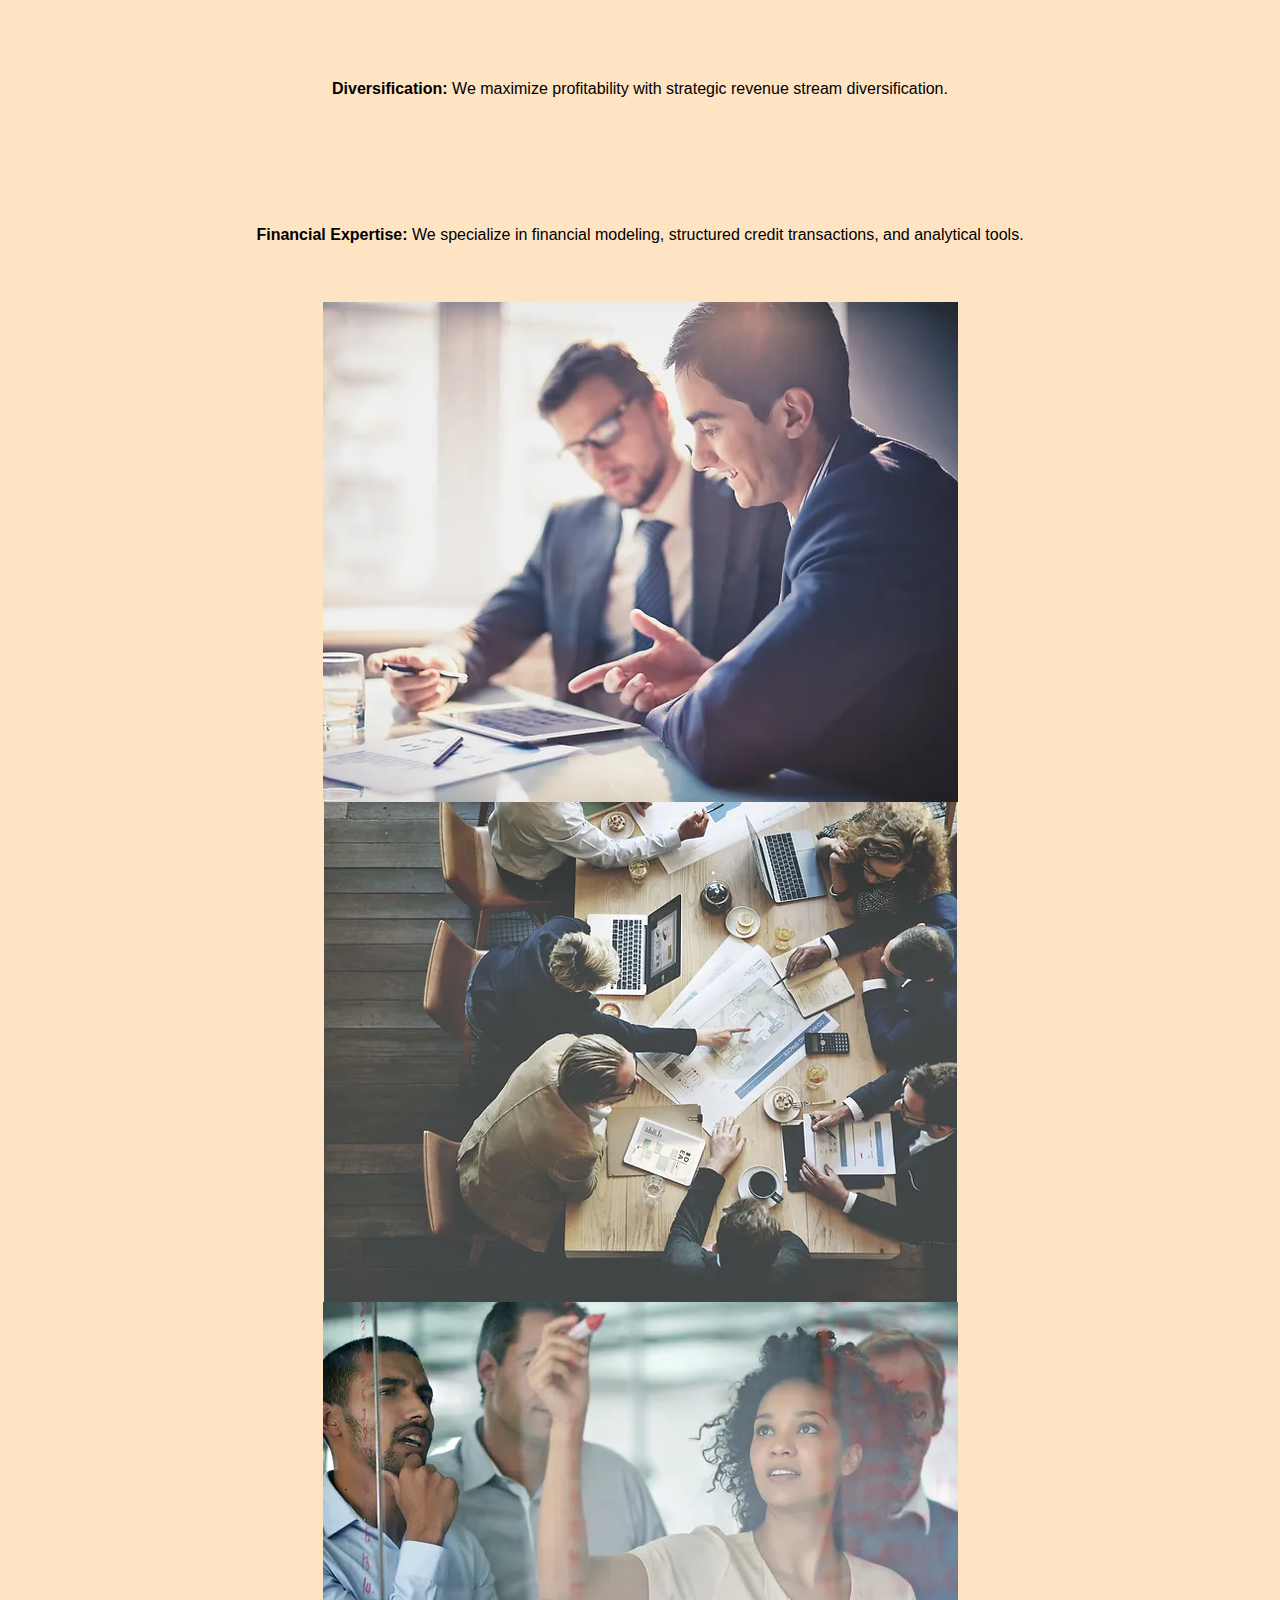
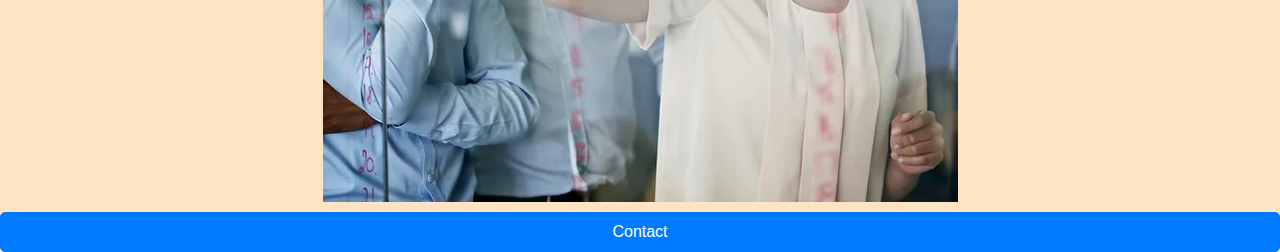
==== commit a4ecd3e1: "Css changes" ====
--- a/Index.html
+++ b/Index.html
@@ -23,7 +23,7 @@
     <div id="Title">
     <h2>Empowering Small Businesses for Success</h2>
     <div id="box">
-        <p id="boxText">Box</p>
+        <p id="boxText"></p>
     </div>
     <img src = './src/MeetingPicy.webp'  id="mpic"></img>
     </div>
--- a/app.css
+++ b/app.css
@@ -157,13 +157,80 @@
 
 }
 
-@media screen and (max-width: 600px) {
-    h2{
-        font-size: 1rem;
-    }
-
-
-}
+@media screen and (min-width: 0px) {
+    h2 {
+        color: #000000;
+        font-size: 15px;
+        position: absolute;
+        top: 55%; /* Adjust the top value to position it where you want */
+        left: 50%;
+        transform: translateX(-50%);
+        z-index: 1;
+    }
+}
+
+@media screen and (min-width: 600px) {
+    h2 {
+        color: #000000;
+        font-size: 30px;
+        position: absolute;
+        top: 55%; /* Adjust the top value to position it where you want */
+        left: 50%;
+        transform: translateX(-50%);
+        z-index: 1;
+    }
+}
+
+
+@media screen and (min-width: 800px) {
+    h2 {
+        color: #000000;
+        font-size: 40px;
+        position: absolute;
+        top: 55%; /* Adjust the top value to position it where you want */
+        left: 50%;
+        transform: translateX(-50%);
+        z-index: 1;
+    }
+}
+
+@media screen and (min-width: 1000px) {
+    h2 {
+        color: #000000;
+        font-size: 50px;
+        position: absolute;
+        top: 55%; /* Adjust the top value to position it where you want */
+        left: 50%;
+        transform: translateX(-50%);
+        z-index: 1;
+    }
+}
+
+@media screen and (min-width: 1200px) {
+    h2 {
+        color: #000000;
+        font-size: 50px;
+        position: absolute;
+        top: 55%; /* Adjust the top value to position it where you want */
+        left: 50%;
+        transform: translateX(-50%);
+        z-index: 1;
+    }
+}
+
+@media screen and (min-width: 1800px) {
+    h2 {
+        color: #000000;
+        font-size: 60px;
+        position: absolute;
+        top: 55%; /* Adjust the top value to position it where you want */
+        left: 50%;
+        transform: translateX(-50%);
+        z-index: 1;
+    }
+}
+
+
 
 #ContactButton {
     padding: 10px 20px;
@@ -200,12 +267,3 @@
 }
 
 
-h2 {
-    color: #000000;
-    font-size: 3rem;
-    position: absolute;
-    top: 55%; /* Adjust the top value to position it where you want */
-    left: 50%;
-    transform: translateX(-50%);
-    z-index: 1;
-    }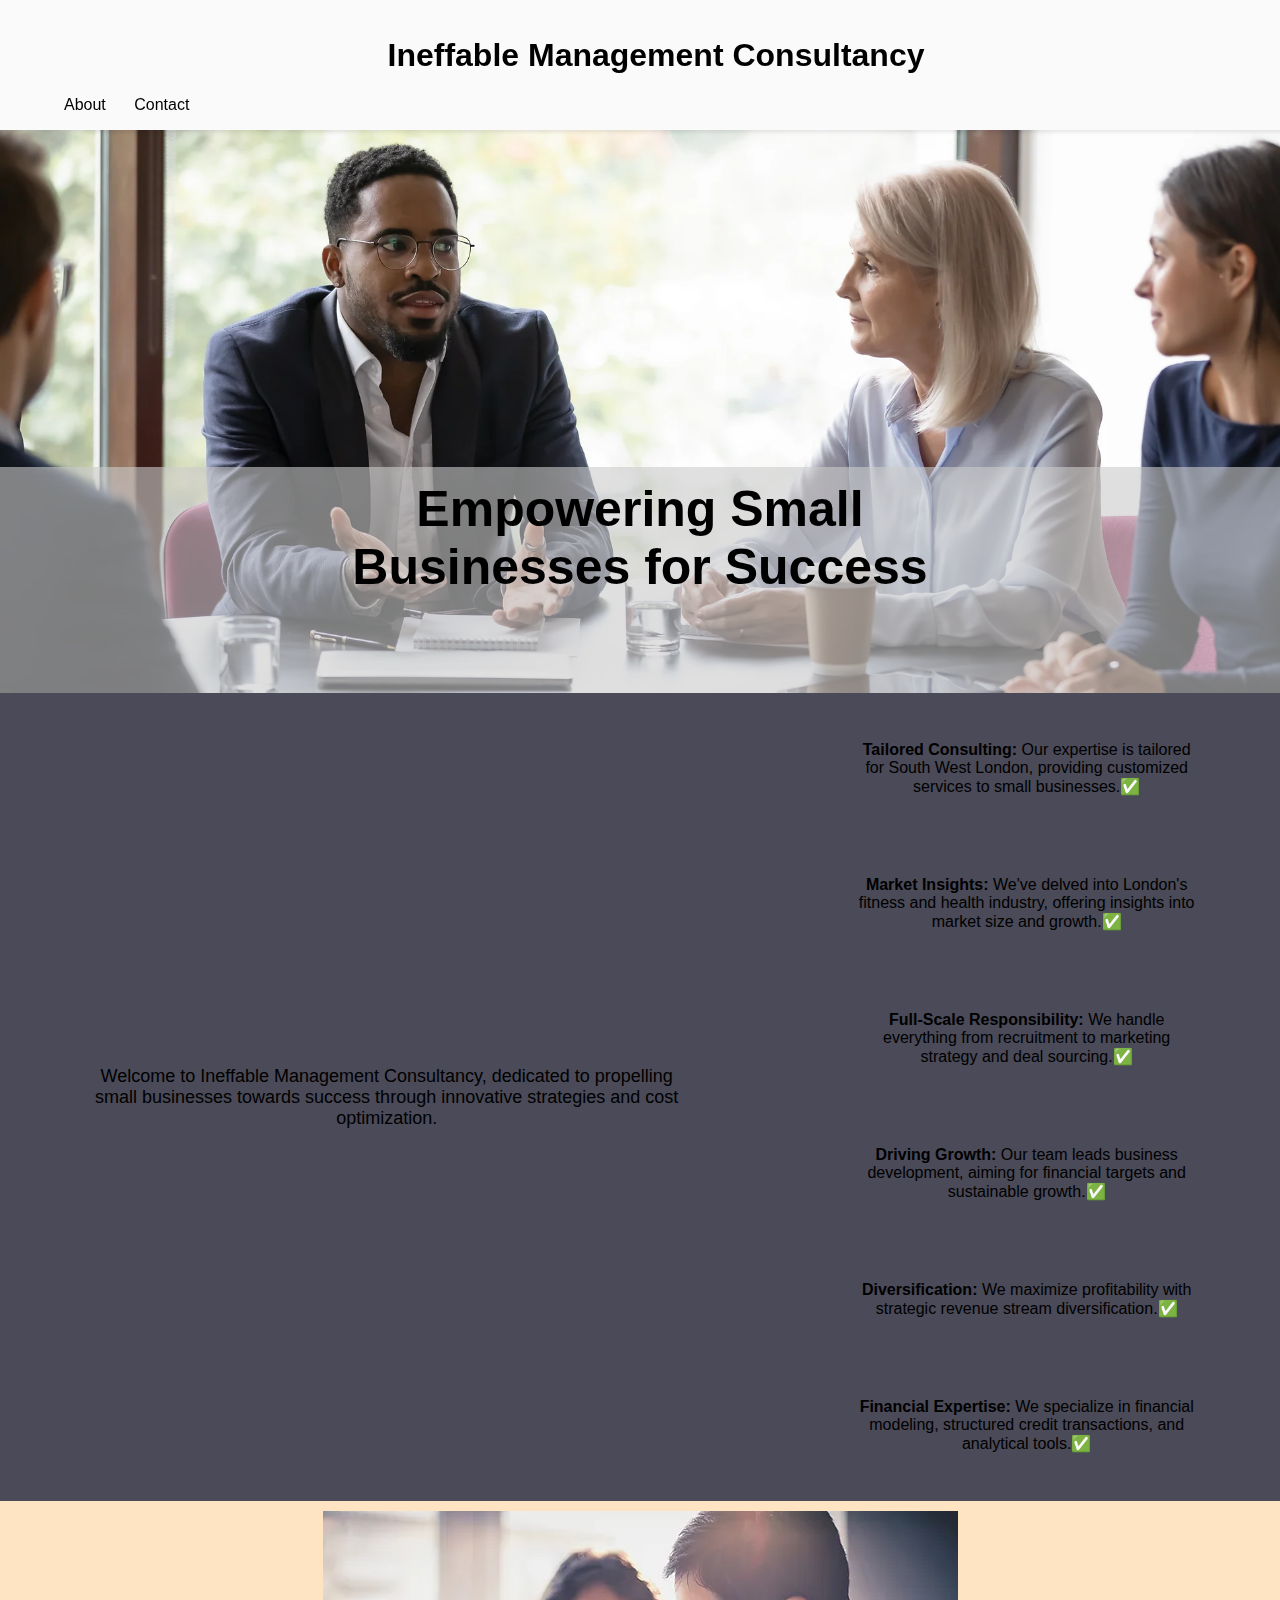
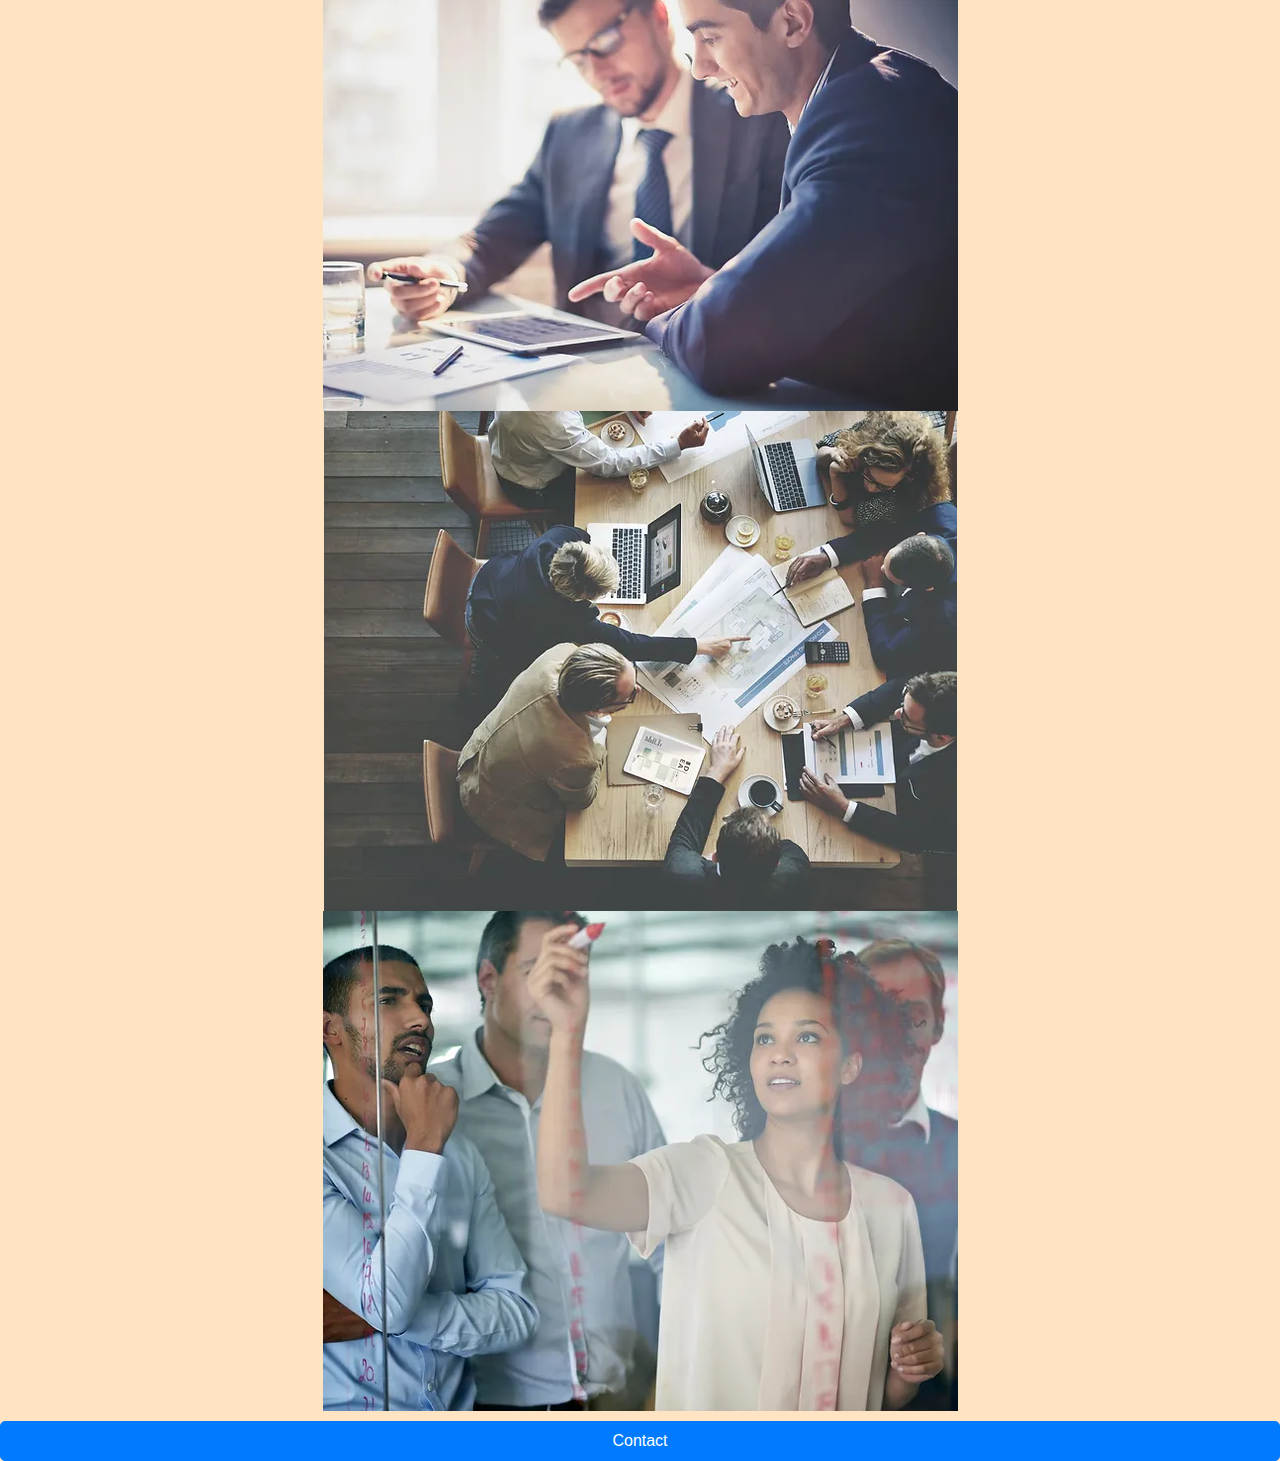
==== commit bf255973: "Css changes" ====
--- a/Index.html
+++ b/Index.html
@@ -27,30 +27,28 @@
     </div>
     <img src = './src/MeetingPicy.webp'  id="mpic"></img>
     </div>
+</div> 
 
-    <p id="Subheading">Welcome to Ineffable Management Consultancy, dedicated to propelling small businesses towards success through innovative strategies and cost optimization.</p>
-</div> 
-<h3>What we do</h3>
     <div id="IMGWITHTEXT">
+        <p id="Subheading">Welcome to Ineffable Management Consultancy, dedicated to propelling small businesses towards success through innovative strategies and cost optimization.</p>
+        
         <!-- <img src="Skyline.gif"  id="SkylineGif"> -->
         
-        <div id="TitleImg">
-        
-        </div>
+
         
 
         <div id="TextNextToImg">
-            <p><strong>Tailored Consulting:</strong> Our expertise is tailored for South West London, providing customized services to small businesses.</p>
+            <p><strong>Tailored Consulting:</strong> Our expertise is tailored for South West London, providing customized services to small businesses.✅</p>
     
-            <p><strong>Market Insights:</strong> We've delved into London's fitness and health industry, offering insights into market size and growth.</p>
+            <p><strong>Market Insights:</strong> We've delved into London's fitness and health industry, offering insights into market size and growth.✅</p>
             
-            <p><strong>Full-Scale Responsibility:</strong> We handle everything from recruitment to marketing strategy and deal sourcing.</p>
+            <p><strong>Full-Scale Responsibility:</strong> We handle everything from recruitment to marketing strategy and deal sourcing.✅</p>
             
-            <p><strong>Driving Growth:</strong> Our team leads business development, aiming for financial targets and sustainable growth.</p>
+            <p><strong>Driving Growth:</strong> Our team leads business development, aiming for financial targets and sustainable growth.✅</p>
             
-            <p><strong>Diversification:</strong> We maximize profitability with strategic revenue stream diversification.</p>
+            <p><strong>Diversification:</strong> We maximize profitability with strategic revenue stream diversification.✅</p>
             
-            <p><strong>Financial Expertise:</strong> We specialize in financial modeling, structured credit transactions, and analytical tools.</p>
+            <p><strong>Financial Expertise:</strong> We specialize in financial modeling, structured credit transactions, and analytical tools.✅</p>
         </div>
     </div>  
    <div id ='Pics'>
--- a/app.css
+++ b/app.css
@@ -6,10 +6,7 @@
     background-color: bisque;
 }
 
-p {
-    padding: 2rem 5rem;
-    text-align: center;
-}
+
 
 h1{
     text-align: center;
@@ -33,9 +30,7 @@
  
 } */
 
-p{
-    padding-top: 5rem;
-}
+
 
 
 #links{
@@ -53,14 +48,12 @@
 }
 
 #IMGWITHTEXT {
-
+    background-color: #4a4a58;
     align-items: center;
-}
-
-#Main {
-    margin-top: 8rem;
-
-}
+    display: flex;
+}
+
+
 
 
 #Subheading{
@@ -149,6 +142,21 @@
 }
 
 
+
+@media screen and (min-width: 0px) {
+    #Main {
+        margin-top: 10.45rem;
+    }
+}
+
+@media screen and (min-width: 536px) {
+    #Main {
+        margin-top: 8rem;
+    }
+}
+
+
+
 @media screen and (max-width: 600px) {
     #Pics {
         justify-content: center; /* Center items for smaller screens */
@@ -167,6 +175,10 @@
         transform: translateX(-50%);
         z-index: 1;
     }
+    p {
+        padding: 0.5rem 1rem;
+        text-align: center;
+    }
 }
 
 @media screen and (min-width: 600px) {
@@ -179,6 +191,11 @@
         transform: translateX(-50%);
         z-index: 1;
     }
+
+    p {
+        padding: 2rem 5rem;
+        text-align: center;
+    }
 }
 
 
@@ -192,6 +209,10 @@
         transform: translateX(-50%);
         z-index: 1;
     }
+    p {
+        padding: 2rem 5rem;
+        text-align: center;
+    }
 }
 
 @media screen and (min-width: 1000px) {
@@ -204,6 +225,10 @@
         transform: translateX(-50%);
         z-index: 1;
     }
+    p {
+        padding: 2rem 5rem;
+        text-align: center;
+    }
 }
 
 @media screen and (min-width: 1200px) {
@@ -216,6 +241,10 @@
         transform: translateX(-50%);
         z-index: 1;
     }
+    p {
+        padding: 2rem 5rem;
+        text-align: center;
+    }
 }
 
 @media screen and (min-width: 1800px) {
@@ -228,7 +257,12 @@
         transform: translateX(-50%);
         z-index: 1;
     }
-}
+    p {
+        padding: 2rem 5rem;
+        text-align: center;
+    }
+}
+
 
 
 
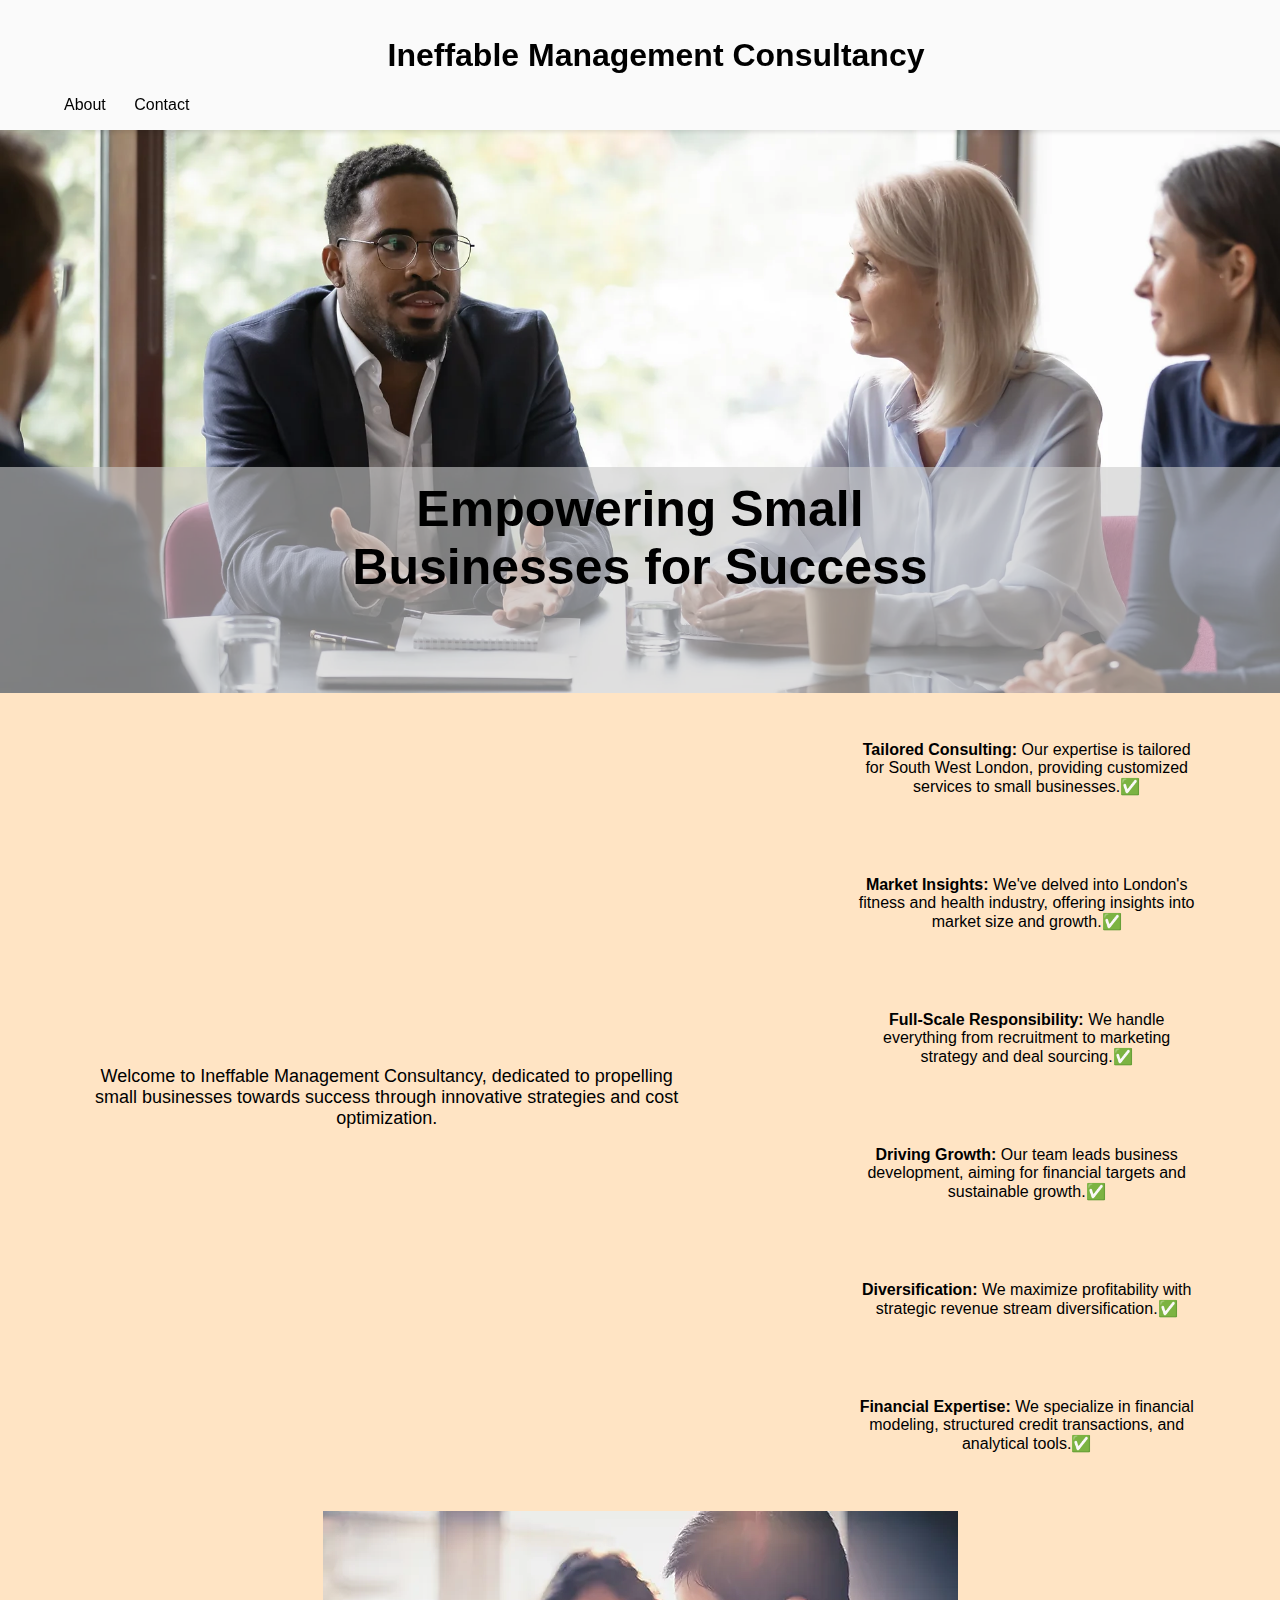
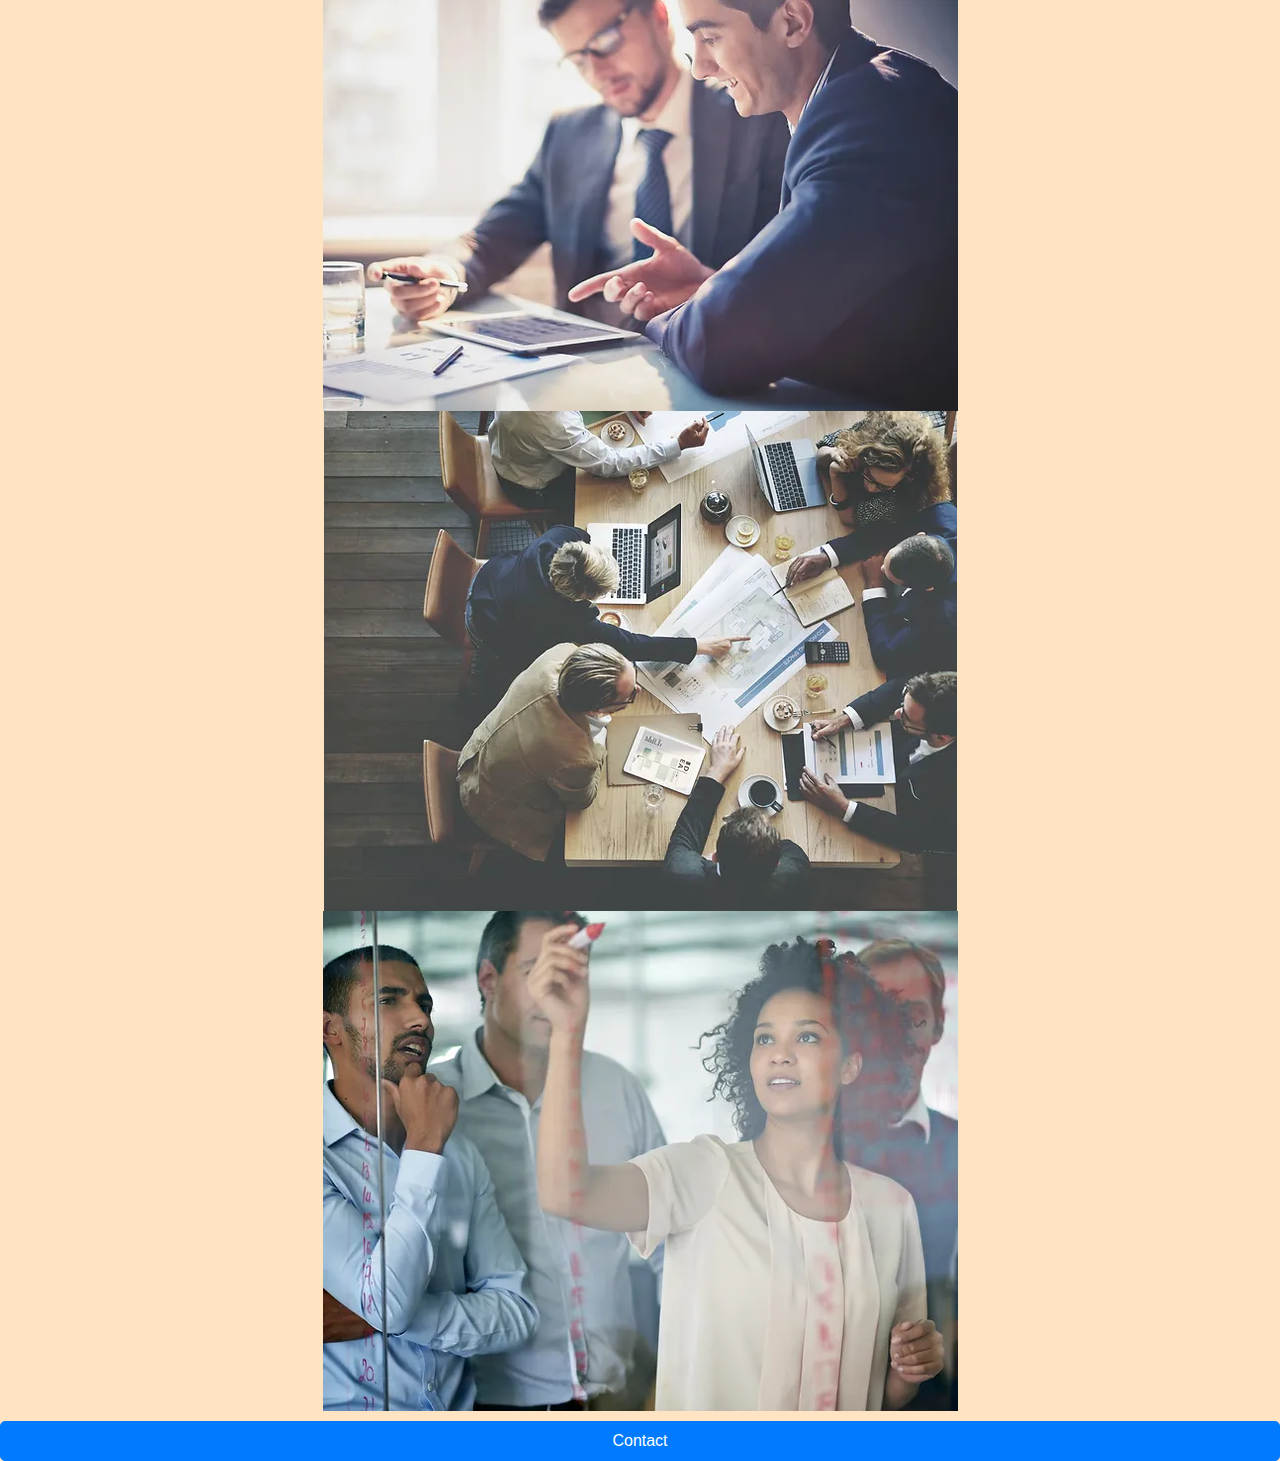
==== commit aff62a98: "TestCommit" ====
--- a/Index.html
+++ b/Index.html
@@ -1,6 +1,6 @@
 <!DOCTYPE html>
 <html lang="en">
-
+<!--Test-->
 <head>
     <meta charset="UTF-8">
     <meta name="viewport" content="width=device-width, initial-scale=1.0">
--- a/app.css
+++ b/app.css
@@ -48,7 +48,7 @@
 }
 
 #IMGWITHTEXT {
-    background-color: #4a4a58;
+    /* background-color: #4a4a58; */
     align-items: center;
     display: flex;
 }
@@ -141,6 +141,9 @@
     height: auto; /* Maintain aspect ratio */
 }
 
+#AboutTitle {
+    padding-top: 1rem;
+}
 
 
 @media screen and (min-width: 0px) {
